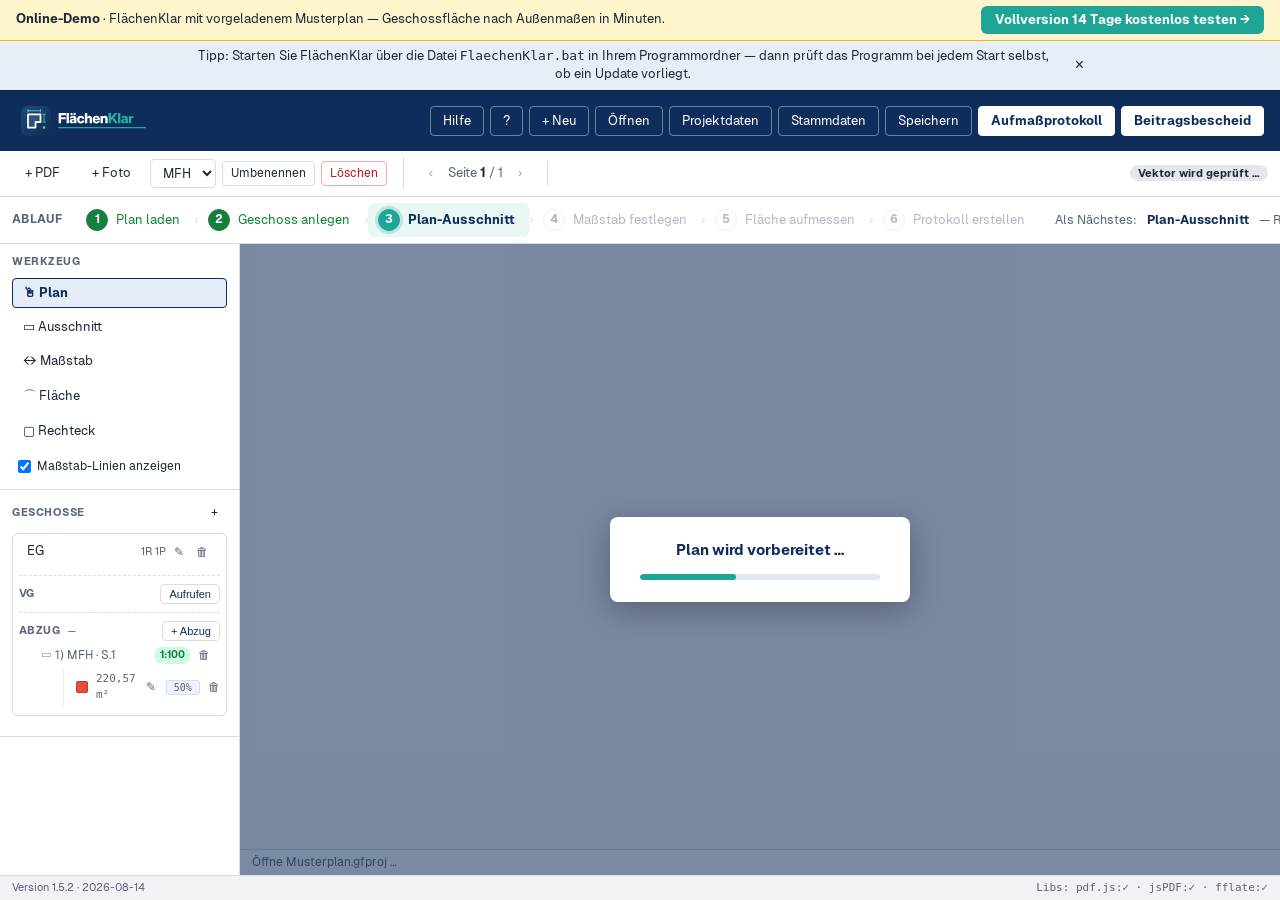
==== index.html @ 325d9ceb "Demo: Release 1.5.2" ====
<!DOCTYPE html>
<!--
  FlächenKlar — © 2026 Alexander Geitner. Alle Rechte vorbehalten.
  Proprietäre Software. Vervielfältigung, Bearbeitung und Reverse Engineering untersagt.
  „FlächenKlar" ist eine Marke von Alexander Geitner.
-->
<html lang="de">
<head>
<meta charset="UTF-8">
<meta name="viewport" content="width=device-width, initial-scale=1">
<title>FlächenKlar</title>
<link rel="icon" type="image/svg+xml" href="assets/flaechenklar_icon.svg">
<link rel="stylesheet" href="css/style.css">
<link rel="stylesheet" href="css/ux-lotse.css">
  <meta name="fk-demo-version" content="1.5.2">
<meta name="robots" content="noindex, nofollow">
<style id="demo-styles">
  .demo-banner-inner{display:flex;align-items:center;gap:12px;flex-wrap:wrap}
  .demo-cta-btn{margin-left:auto;background:#1EA596;color:#fff;font-weight:600;padding:6px 14px;border-radius:6px;text-decoration:none;white-space:nowrap;font-size:13px;line-height:1.2}
  .demo-cta-btn:hover{background:#17897d}
</style>
</head>
<body>

<div class="demo-banner aktiv" id="demoBanner" role="region" aria-label="Demo-Status">
  <div class="demo-banner-inner">
    <div class="demo-banner-info">
      <strong>Online-Demo</strong> · FlächenKlar mit vorgeladenem Musterplan — Geschossfläche nach Außenmaßen in Minuten.
    </div>
    <a class="demo-cta-btn" id="demoCtaVollversion" href="https://download.flaechenklar.de" target="_blank" rel="noopener">Vollversion 14 Tage kostenlos testen →</a>
  </div>
</div>

<div class="start-hinweis-banner" id="startHinweisBanner" role="region" aria-label="Start-Hinweis">
  <div class="start-hinweis-inner">
    <span class="start-hinweis-text">Tipp: Starten Sie FlächenKlar über die Datei <code>FlaechenKlar.bat</code> in Ihrem Programmordner — dann prüft das Programm bei jedem Start selbst, ob ein Update vorliegt.</span>
    <button type="button" class="start-hinweis-schliessen" id="startHinweisSchliessen" aria-label="Hinweis schließen">×</button>
  </div>
</div>

<div class="partner-sperre-overlay" id="partnerSperreOverlay" role="alertdialog" aria-label="Lizenz gesperrt">
  <div class="partner-sperre-box">
    <strong>Lizenz gesperrt</strong>
    <p>Diese Installation von FlächenKlar wurde vom Anbieter gesperrt.</p>
    <p>Bitte wenden Sie sich an Alexander Geitner (FlächenKlar), um die Lizenz zu klären.</p>
  </div>
</div>

<div id="appRoot">

<header class="app-header">
  <div class="app-header-inner">
    <div class="brand">
      <img class="app-logo" src="assets/flaechenklar_logo_dark.svg" alt="FlächenKlar">
      <img class="logo" id="wappenLogo" src="" alt="Wappen" onerror="this.style.display='none'">
      <div id="kommunenName" class="behoerde-anzeige"></div>
    </div>
    <div class="header-actions">
      <button type="button" id="btnHilfe" class="btn btn-ghost" title="Hilfe, Diagnose-Bericht und Über">Hilfe</button>
      <button type="button" id="btnKuerzel" class="btn btn-ghost" title="Tastenkürzel anzeigen (Taste ?)" aria-label="Tastenkürzel anzeigen">?</button>
      <button type="button" id="btnNeu" class="btn btn-ghost" title="Aktuelles Projekt verwerfen und mit leerem Stand neu beginnen">+ Neu</button>
      <button type="button" id="btnOeffnen" class="btn btn-ghost" title="Projekt (.zip) öffnen (Strg+O)">Öffnen</button>
      <input type="file" id="gfprojInput" accept=".zip,application/zip" hidden>
      <button type="button" id="btnProjektdaten" class="btn btn-ghost" disabled title="Projektdaten bearbeiten">Projektdaten</button>
      <button type="button" id="btnStammdaten" class="btn btn-ghost" title="Gemeinde-Stammdaten verwalten (Anschrift, Wappen, Sachbearbeiter)">Stammdaten</button>
      <button type="button" id="btnSpeichern" class="btn btn-ghost" disabled title="Projekt speichern (Strg+S)">Speichern</button>
      <button type="button" id="btnProtokoll" class="btn btn-primary" disabled>Aufmaßprotokoll</button>
      <button type="button" id="btnBescheid" class="btn btn-primary" disabled title="Beitragsbescheid erstellen (Herstellungsbeitrag)">Beitragsbescheid</button>
    </div>
  </div>
</header>

<!-- Warnnetz (Design 2026-08-14): ruhige Hinweisbalken, kein Popup, blockieren
     nichts. Je Balken eigenstaendig sicht-/unsichtbar (siehe app.js). -->
<div id="hinweisGemeindeBalken" class="gf-hinweisbalken gf-hinweisbalken-warn" hidden>
  <span class="gf-hinweisbalken-text">Die Gemeinde dieses Projekts ist nicht zugeordnet — Beitragssätze, Wappen und Briefkopf können deshalb fehlen.</span>
  <button type="button" class="btn btn-small" id="btnHinweisGemeindeOeffnen">Projektdaten öffnen</button>
</div>
<div id="hinweisStammdatenBalken" class="gf-hinweisbalken gf-hinweisbalken-warn" hidden>
  <span class="gf-hinweisbalken-text">Ihre Stammdaten sind noch nicht aktiv — die zuletzt eingegebenen Angaben wurden noch nicht als Datei gespeichert und im Tool geladen.</span>
  <button type="button" class="btn btn-small" id="btnHinweisStammdatenOeffnen">Stammdaten öffnen</button>
</div>

<!-- ===================== Toolbar (Phase 1) ===================== -->
<div class="toolbar">
  <div class="tb-group">
    <label class="btn" id="lblPdfLaden" for="pdfInput">PDF laden</label>
    <input type="file" id="pdfInput" accept="application/pdf" multiple hidden>
    <label class="btn" id="lblFotoLaden" for="fotoInput" title="Handyfoto eines Plans laden und perspektivisch entzerren (4-Punkt-Auswahl)">+ Foto</label>
    <input type="file" id="fotoInput" accept="image/jpeg,image/png" hidden>
    <span class="tb-info" id="pdfDateiInfo">— keine Datei —</span>
    <select class="tb-select" id="pdfSelect" hidden title="Aktive PDF wechseln"></select>
    <button type="button" class="btn btn-small btn-outline" id="btnPdfUmbenennen" hidden title="Anzeigename der aktiven PDF ändern" aria-label="Aktive PDF umbenennen">Umbenennen</button>
    <button type="button" class="btn btn-small btn-danger" id="btnPdfLoeschen" hidden title="Aktive PDF aus dem Projekt entfernen" aria-label="Aktive PDF löschen">Löschen</button>
  </div>

  <div class="tb-group" id="seitenNav" hidden>
    <button type="button" class="btn btn-small" id="btnSeitePrev" title="Vorherige Seite">‹</button>
    <span class="tb-info">Seite <strong id="seiteAktuell">1</strong> / <span id="seiteGesamt">1</span></span>
    <button type="button" class="btn btn-small" id="btnSeiteNext" title="Nächste Seite">›</button>
  </div>

  <div class="tb-group" id="zoomGroup" hidden>
    <button type="button" class="btn btn-small" id="btnZoomOut" title="Verkleinern">−</button>
    <span class="tb-info"><span id="zoomAnzeige">100</span>%</span>
    <button type="button" class="btn btn-small" id="btnZoomIn" title="Vergrößern">+</button>
    <button type="button" class="btn btn-small" id="btnFit" title="Seite einpassen">Fit</button>
  </div>

  <div class="tb-group tb-right" id="vektorGruppe" hidden>
    <span class="tb-info"><span id="vektorBadge" class="badge">—</span></span>
  </div>
</div>

<!-- ===================== Arbeitsbereich: Sidebar + Canvas ===================== -->
<div class="workarea">

  <aside class="sidebar" id="sidebar">

    <section class="sb-section">
      <h3>Werkzeug</h3>
      <div class="werkzeug-liste" id="werkzeugListe">
        <button type="button" class="wkz aktiv" data-werkzeug="pan" title="Plan verschieben (Standard) — Taste H">🖱 Plan</button>
        <button type="button" class="wkz"       data-werkzeug="region" title="Plan-Ausschnitt pro Geschoss aufziehen — Taste R">▭ Ausschnitt</button>
        <button type="button" class="wkz" data-werkzeug="massstab" title="Maß nachmessen: zwei Punkte einer bekannten Bemaßung anklicken — Taste M">↔ Maßstab</button>
        <button type="button" class="wkz" data-werkzeug="polygon" title="Außenkontur abklicken, Enter oder Doppelklick zum Schließen — Taste P">⌒ Fläche</button>
        <button type="button" class="wkz" data-werkzeug="rechteck" title="Rechteck aufziehen: erste Ecke klicken, Gegenecke klicken — Taste K">▢ Rechteck</button>
      </div>
      <label class="anzeige-toggle" title="Die zwei-Punkt-Maßlinien in den Plan-Ausschnitten ein-/ausblenden. Nur visuell — der festgelegte Maßstab bleibt erhalten.">
        <input type="checkbox" id="massstabToggle" checked>
        <span>Maßstab-Linien anzeigen</span>
      </label>
      <!-- v1.2.5-Redesign: die EINE Maßstab-Ampel (gruen gesetzt / rot fehlt /
           gelb Widerspruch) fuer die aktive Region. Texte aus GF.massstabUi.statusText. -->
      <div class="mass-status" id="massstabStatus" hidden>
        <span id="massstabStatusText"></span>
        <button type="button" class="btn btn-small" id="btnMassstabStatusMessen" hidden>Messen</button>
      </div>
    </section>

    <section class="sb-section">
      <h3>
        Geschosse
        <button type="button" class="btn btn-small" id="btnGeschossNeu" title="Neues Geschoss anlegen">+</button>
      </h3>
      <ul class="geschoss-liste" id="geschossListe">
        <li class="sb-empty">— noch keine Geschosse —</li>
      </ul>
    </section>

  </aside>

<main class="canvas-host" id="canvasHost">
  <canvas id="planCanvas" class="plan-canvas"></canvas>

  <!-- v1.2 Politur: nicht-blockierendes Maßstab-Banner (deckt den Plan nicht ab,
       Sachbearbeiter kann parallel weiterarbeiten) -->
  <div class="mass-banner" id="massBanner" role="status" hidden>
    <span class="mass-banner-text" id="massBannerText"></span>
    <span class="mass-banner-aktionen">
      <button type="button" class="btn btn-small" id="btnMassBannerVerwerfen" title="Vorschlag verwerfen und das Maß stattdessen selbst nachmessen">Selbst messen</button>
      <button type="button" class="btn btn-small btn-primary" id="btnMassBannerOk">Übernehmen</button>
    </span>
  </div>

  <!-- Drag-Drop-Hinweis / Empty-State -->
  <div class="empty-state" id="emptyState">
    <img class="empty-logo" src="assets/flaechenklar_logo.svg" alt="FlächenKlar">
    <p>PDF hierhin ziehen oder oben auf <strong>PDF laden</strong> klicken</p>
  </div>

  <!-- Drag-Over-Overlay -->
  <div class="drop-overlay" id="dropOverlay">
    <div class="drop-message">PDF loslassen zum Laden</div>
  </div>

  <!-- Lade-Overlay (PDF-Aufbereitung: Rendern + Vektor-Pruefung) -->
  <div class="lade-overlay" id="ladeOverlay" aria-live="polite" aria-busy="true">
    <div class="lade-box">
      <div class="lade-text" id="ladeText">Plan wird vorbereitet …</div>
      <div class="lade-bar"><div class="lade-bar-fill"></div></div>
    </div>
  </div>

  <!-- v1.2.5-Redesign: Methodenwahl (Schnellwahl + Direkteingabe) entfernt —
       einziger manueller Weg ist die Referenzmessung (zwei Punkte + Sollmaß).
       Plankopf-Angaben koennen bei verzerrten/Fit-to-Page-PDFs luegen. -->

  <!-- Maßstab-Eingabe-Panel (erscheint nach dem 2. Klick im Maßstab-Tool) -->
  <div class="mass-eingabe" id="massEingabe" hidden>
    <div class="lbl">Sollmaß zwischen den orangen Punkten:</div>
    <div class="row">
      <input type="text" id="massEingabeInput" inputmode="decimal" placeholder="z. B. 11,79">
      <span class="einheit">m</span>
      <button type="button" class="btn btn-primary btn-small" id="btnMassOk">OK</button>
      <button type="button" class="btn btn-small" id="btnMassAbbrechen">Abbrechen</button>
    </div>
    <div class="hint">
      Sie können weiterhin im Plan navigieren, um das Maß abzulesen.<br>
      <strong>Mausrad-Klick + Ziehen</strong> = Pan · <strong>Mausrad-Drehen</strong> = Zoom · <strong>Esc</strong> = Abbrechen
    </div>
  </div>

  <!-- Kantenmaß-Edit-Panel (erscheint beim Klick auf ein Kanten-Label) -->
  <div class="mass-eingabe kanten-edit" id="kantenEdit" hidden>
    <div class="lbl">Sollmaß für Kante <span id="kantenEditNr">?</span>:</div>
    <div class="row">
      <input type="text" id="kantenEditInput" inputmode="decimal" placeholder="z. B. 11,79">
      <span class="einheit">m</span>
      <button type="button" class="btn btn-primary btn-small" id="btnKantenOk">OK</button>
      <button type="button" class="btn btn-small" id="btnKantenAbbrechen">Abbrechen</button>
    </div>
    <div class="hint">
      Bisher: <strong id="kantenEditBisher">—</strong> · Der Endpunkt wandert entlang der Kantenrichtung; der Rest der Fläche bleibt stehen.
    </div>
  </div>

  <!-- Status-Leiste am unteren Rand -->
  <div class="canvas-statusbar">
    <span id="appStartStatus">Initialisiere ...</span>
    <span id="statusKontext" class="status-kontext"></span>
    <span class="spacer"></span>
    <span id="statusLive" class="status-live"></span>
    <span id="mausPos" class="mono"></span>
  </div>
</main>

</div><!-- /.workarea -->

</div><!-- /#appRoot -->

<!-- Tastenkürzel-Overlay -->
<div class="modal-backdrop" id="kuerzelBackdrop" role="dialog" aria-modal="true" aria-labelledby="kuerzelTitel">
  <div class="modal modal-kuerzel">
    <div class="modal-head"><h2 id="kuerzelTitel">Tastenkürzel</h2></div>
    <div class="modal-body">
      <div class="kuerzel-grid">
        <div class="kuerzel-spalte">
          <h4>Werkzeuge</h4>
          <dl>
            <dt>Plan verschieben</dt><dd><kbd>H</kbd></dd>
            <dt>Ausschnitt</dt><dd><kbd>R</kbd></dd>
            <dt>Maßstab</dt><dd><kbd>M</kbd></dd>
            <dt>Fläche</dt><dd><kbd>P</kbd></dd>
            <dt>Rechteck</dt><dd><kbd>K</kbd></dd>
          </dl>
        </div>
        <div class="kuerzel-spalte">
          <h4>Zeichnen</h4>
          <dl>
            <dt>Fläche schließen</dt><dd><kbd>Enter</kbd></dd>
            <dt>Abbrechen</dt><dd><kbd>Esc</kbd></dd>
            <dt>Letzten Punkt zurück</dt><dd><kbd>Rück</kbd></dd>
            <dt>Snap aus (frei)</dt><dd><kbd>Shift</kbd></dd>
            <dt>Magnet aus</dt><dd><kbd>Alt</kbd></dd>
            <dt>Verschieben</dt><dd><kbd>Leertaste</kbd>&nbsp;+&nbsp;ziehen</dd>
          </dl>
        </div>
        <div class="kuerzel-spalte">
          <h4>Ansicht</h4>
          <dl>
            <dt>Vergrößern</dt><dd><kbd>+</kbd></dd>
            <dt>Verkleinern</dt><dd><kbd>−</kbd></dd>
            <dt>Verschieben</dt><dd><kbd>Pfeile</kbd></dd>
          </dl>
        </div>
        <div class="kuerzel-spalte">
          <h4>Projekt</h4>
          <dl>
            <dt>Öffnen</dt><dd><kbd>Strg</kbd>&nbsp;<kbd>O</kbd></dd>
            <dt>Speichern</dt><dd><kbd>Strg</kbd>&nbsp;<kbd>S</kbd></dd>
          </dl>
        </div>
      </div>
    </div>
    <div class="modal-foot">
      <button type="button" class="btn" id="btnKuerzelSchliessen">Schließen</button>
    </div>
  </div>
</div>

<!-- Maßstab-Vorschlag aus Planbemaßung (Beleg-Dialog) -->
<!-- v1.2 Politur: Maßstab-Vorschlag ist jetzt das nicht-blockierende #massBanner
     im canvasHost (oben), kein Modal mehr. -->


<!-- Aufmaßprotokoll-Modal -->
<div class="modal-backdrop" id="protokollBackdrop" role="dialog" aria-modal="true" aria-labelledby="protokollTitel">
  <div class="modal">
    <div class="modal-head"><h2 id="protokollTitel">Aufmaßprotokoll erstellen</h2></div>
    <div class="modal-body">
      <p class="pd-hint">Wählen Sie den Umfang. Bei "Beides" wird ein zusammengefügtes PDF erzeugt — vorne das Aufmaßblatt, dann die Berechnungsdarstellung.</p>
      <fieldset class="pd-block">
        <legend>Inhalt</legend>
        <label class="pp-check"><input type="checkbox" id="ppAufmassblatt" checked> Aufmaßblatt (1 Seite, Akten-Zusammenfassung)</label>
        <label class="pp-check"><input type="checkbox" id="ppBerechnung" checked> Berechnungsdarstellung (pro Plan-Ausschnitt eine Seite)</label>
        <label class="pp-check pp-sub"><input type="checkbox" id="ppKantenmasse" checked> ↳ Kantenmaße der Flächen im Plan einzeichnen</label>
        <label class="pp-check"><input type="checkbox" id="ppRechenweg"> Rechenweg anzeigen (Additions-Schritte für Nachvollziehbarkeit)</label>
      </fieldset>
      <!-- v1.3: Datenexport (Fachverfahren). RIWA-Beitragsmodul-Export als .xlsx
           passend zur RIWA-Vorlage (Arbeitsblatt "export"); CSV/JSON als generische
           Formate. -->
      <fieldset class="pd-block" id="datenexportBlock">
        <legend>Datenexport (Fachverfahren)</legend>
        <p class="pd-hint">Maschinenlesbare Ausgabe der Flächen zur Weiterverarbeitung im Beitragsverfahren — ohne Abtippen. Dieselben Werte wie im PDF.</p>
        <div class="pd-grid">
          <label>Format<select id="exFormat"></select></label>
          <label class="pp-check"><input type="checkbox" id="exKanten"> Kantenmaße + Koordinaten einbetten</label>
        </div>
        <div class="pd-grid" id="exRiwaOptionen" hidden>
          <label>beitragspfl. Kanal<select id="exKanal"><option value="ja" selected>ja</option><option value="nein">nein</option></select></label>
          <label>beitragspfl. Wasser<select id="exWasser"><option value="ja" selected>ja</option><option value="nein">nein</option></select></label>
          <label>historisch<select id="exHistorisch"><option value="ja">ja</option><option value="nein" selected>nein</option></select></label>
        </div>
        <p class="pd-hint" id="exRiwaHinweis" hidden>Kanal/Wasser/historisch werden als Vorgabe für alle Zeilen gesetzt — in Excel pro Zeile anpassbar.</p>
        <button type="button" class="btn" id="btnDatenexport">Datenexport erstellen</button>
      </fieldset>
      <p class="fk-fehler" id="ppFehler" hidden></p>
      <p class="pp-info" id="ppInfo" hidden></p>
    </div>
    <div class="modal-foot">
      <button type="button" class="btn" id="btnProtokollAbbrechen">Abbrechen</button>
      <button type="button" class="btn btn-primary" id="btnProtokollErzeugen">PDF erstellen</button>
    </div>
  </div>
</div>

<!-- Beitragsbescheid-Modal (Herstellungsbeitrag Art. 5 KAG Bayern) -->
<div class="modal-backdrop" id="bescheidBackdrop" role="dialog" aria-modal="true" aria-labelledby="bescheidTitel">
  <div class="modal modal-breit">
    <div class="modal-head"><h2 id="bescheidTitel">Beitragsbescheid erstellen</h2></div>
    <div class="modal-body">
      <p class="pd-hint">Herstellungsbeitrag (Art. 5 KAG Bayern). Das Tool multipliziert nur <em>Fläche × hinterlegter Beitragssatz</em> — Satzungsanwendung (welcher Satz, welche Abzüge) bleibt Ihre Aufgabe.</p>

      <div class="be-wizard">
        <div class="be-wizard-schritte" id="beWizardSchritte">
          <button type="button" class="be-wizard-schritt" data-schritt="1"><span class="be-wizard-nr">1</span><span class="be-wizard-label">Empfänger &amp; Grundstück</span></button>
          <span class="be-wizard-pfeil" aria-hidden="true">→</span>
          <button type="button" class="be-wizard-schritt" data-schritt="2"><span class="be-wizard-nr">2</span><span class="be-wizard-label">Beitragssätze</span></button>
          <span class="be-wizard-pfeil" aria-hidden="true">→</span>
          <button type="button" class="be-wizard-schritt" data-schritt="3"><span class="be-wizard-nr">3</span><span class="be-wizard-label">Zahlung &amp; Unterschrift</span></button>
          <span class="be-wizard-pfeil" aria-hidden="true">→</span>
          <button type="button" class="be-wizard-schritt" data-schritt="4"><span class="be-wizard-nr">4</span><span class="be-wizard-label">Texte prüfen</span></button>
        </div>
        <p class="be-wizard-status" id="beWizardStatus" aria-live="polite"></p>
      </div>

      <fieldset class="pd-block" data-be-schritt="1">
        <legend>Bescheiddatum</legend>
        <div class="pd-grid">
          <label>Datum des Bescheids <span class="pd-hint" style="font-weight:normal">(leer = Datum der Erstellung; zur Rückdatierung manuell setzen)</span><input type="date" id="beDatum"></label>
        </div>
      </fieldset>

      <fieldset class="pd-block" data-be-schritt="1">
        <legend>Empfänger</legend>
        <div class="pd-grid">
          <label>Anrede<select id="beEmpfAnrede"><option value="">—</option><option value="Herr">Herr</option><option value="Frau">Frau</option><option value="Firma">Firma</option></select></label>
          <label class="pd-full">Name<input type="text" id="beEmpfName" placeholder="Vor- und Nachname / Firma"></label>
          <label class="pd-full">Straße<input type="text" id="beEmpfStrasse"></label>
          <label>PLZ<input type="text" id="beEmpfPlz"></label>
          <label>Ort<input type="text" id="beEmpfOrt"></label>
        </div>
        <label class="pp-check"><input type="checkbox" id="beMehrereSchuldner"> Mehrere Beitragspflichtige (Gesamtschuldner, Art. 5 Abs. 6 S. 2 KAG)</label>
        <div class="pd-grid" id="beWeitererBlock" hidden>
          <label>Anrede (2.)<select id="beEmpf2Anrede"><option value="">—</option><option value="Herr">Herr</option><option value="Frau">Frau</option><option value="Firma">Firma</option></select></label>
          <label class="pd-full">Name (2. Beitragspflichtige/r) <span class="pd-hint" style="font-weight:normal">(gemeinsame Anschrift wie oben — bei abweichender Anschrift je Pflichtigem einen eigenen Bescheid erstellen)</span><input type="text" id="beEmpf2Name" placeholder="Vor- und Nachname / Firma"></label>
        </div>
        <button type="button" class="btn btn-small" id="beBtnAusBauherr">Aus Bauherr übernehmen</button>
      </fieldset>

      <fieldset class="pd-block" data-be-schritt="1">
        <legend>Grundstück</legend>
        <div class="pd-grid">
          <label>Grundstücksfläche (m²)<input type="text" id="beGrundflaeche" inputmode="decimal" placeholder="z. B. 750"></label>
          <label>Geschossfläche neu (m²) <span class="pd-hint" style="font-weight:normal">(automatisch aus der Flächenermittlung)</span> <span class="pd-hint" id="beGfNeuHinweis" hidden>(unverändert aus Vorveranlagung übernommen)</span><input type="text" id="beGfNeu" readonly title="Aus der Flächenermittlung übernommen"></label>
        </div>
        <p class="pd-hint" id="beGrundInfo"></p>
        <button type="button" class="btn btn-small" id="beLinkProjektdaten">Projektdaten bearbeiten …</button>
      </fieldset>

      <fieldset class="pd-block" data-be-schritt="1">
        <legend>Veranlagung</legend>
        <label class="pp-check"><input type="radio" name="beVeranlagung" id="beVeranlErst" value="ersterhebung" checked> Ersterhebung (erstmalige Festsetzung)</label>
        <label class="pp-check"><input type="radio" name="beVeranlagung" id="beVeranlNach" value="nacherhebung"> Nacherhebung (Mehrfläche gegenüber bereits veranlagt)</label>
        <div class="pd-grid" id="beNachBlock" hidden>
          <label>bereits veranlagte Grundstücksfläche (m²)<input type="text" id="beVeranlagtGrund" inputmode="decimal"></label>
          <label>bereits veranlagte Geschossfläche (m²)<input type="text" id="beVeranlagtGf" inputmode="decimal"></label>
          <label>Vorbescheid vom <span class="pd-hint" style="font-weight:normal">(optional)</span><input type="date" id="beVeranlagtBescheidDatum"></label>
          <label>Vorbescheid Az./Nr. <span class="pd-hint" style="font-weight:normal">(optional)</span><input type="text" id="beVeranlagtBescheidNummer" placeholder="z. B. 2024/7"></label>
          <label class="pp-check pd-full" id="beGfUnveraendertZeile" hidden><input type="checkbox" id="beGfUnveraendert"> Geschossfläche unverändert — „Geschossfläche neu" übernimmt den bereits veranlagten Wert (nur Grundstücksmehrung)</label>
        </div>
      </fieldset>

      <fieldset class="pd-block" data-be-schritt="2">
        <legend>Beitragsarten &amp; Sätze</legend>
        <label class="pp-check"><input type="checkbox" id="beArtWasser" checked> Wasserversorgung (BGS-WAS)</label>
        <div class="pd-grid be-art" id="beBlockWasser">
          <label>Satzung<input type="text" id="beWSatzung" placeholder="BGS-WAS"></label>
          <label>Satzung vom<input type="date" id="beWSatzungVom"></label>
          <label>Satz Grundstücksfl. (€/m²)<input type="text" id="beWSatzGrund" inputmode="decimal"></label>
          <label>Satz Geschossfl. (€/m²)<input type="text" id="beWSatzGf" inputmode="decimal"></label>
          <label>Bescheidnummer<input type="text" id="beWBescheidNr"></label>
          <label>Kassenzeichen<input type="text" id="beWKassenzeichen"></label>
          <label>Satzungsverweis Maßstab (II.)<input type="text" id="beWSatzungsverweis" placeholder="z. B. § 4 BGS/WAS"></label>
        </div>
        <label class="pp-check"><input type="checkbox" id="beArtEntw" checked> Entwässerung / Kanal (BGS-EWS)</label>
        <div class="pd-grid be-art" id="beBlockEntw">
          <label>Satzung<input type="text" id="beESatzung" placeholder="BGS-EWS"></label>
          <label>Satzung vom<input type="date" id="beESatzungVom"></label>
          <label>Satz Grundstücksfl. (€/m²)<input type="text" id="beESatzGrund" inputmode="decimal"></label>
          <label>Satz Geschossfl. (€/m²)<input type="text" id="beESatzGf" inputmode="decimal"></label>
          <label>Bescheidnummer<input type="text" id="beEBescheidNr"></label>
          <label>Kassenzeichen<input type="text" id="beEKassenzeichen"></label>
          <label>Satzungsverweis Maßstab (II.)<input type="text" id="beESatzungsverweis" placeholder="z. B. § 5 BGS/EWS"></label>
        </div>
        <button type="button" class="btn btn-small be-reset-gruppe-btn" data-reset-gruppe="beitragssaetze" title="Zieht die vier Satz-Felder (Wasser + Entwässerung) erneut aus den Stammdaten nach — z. B. nachdem die Gemeinde-Zuordnung des Projekts repariert wurde">Beitragssätze aus Stammdaten übernehmen</button>
      </fieldset>

      <fieldset class="pd-block" data-be-schritt="2">
        <legend>Vorauszahlung / Anrechnung</legend>
        <label class="pp-check"><input type="checkbox" id="beVzVorhanden"> Geleistete Vorauszahlung anrechnen (Art. 5 Abs. 5 KAG)</label>
        <div class="pd-grid" id="beVzBlock" hidden>
          <label>Betrag (€)<input type="text" id="beVzBetrag" inputmode="decimal" placeholder="z. B. 1.200,00"></label>
          <label>Datum der Vorauszahlung<input type="date" id="beVzDatum"></label>
          <label id="beVzArtLabel" hidden>Anrechnen auf
            <select id="beVzArt">
              <option value="">— bitte wählen —</option>
              <option value="wasserversorgung">Wasserversorgung</option>
              <option value="entwaesserung">Entwässerung</option>
            </select>
          </label>
        </div>
        <p class="pd-hint">Bei Wasser <em>und</em> Abwasser gleichzeitig (getrennte Bescheide) bitte oben zuordnen, welchem Teilbescheid die Vorauszahlung gutgeschrieben wird.</p>
      </fieldset>

      <fieldset class="pd-block" data-be-schritt="3">
        <legend>Zahlung &amp; Rechtsbehelf</legend>
        <div class="pd-grid">
          <label>Bank<input type="text" id="beBank"></label>
          <label>IBAN<input type="text" id="beIban"></label>
          <label>BIC<input type="text" id="beBic"></label>
          <div class="pd-full"><button type="button" class="btn btn-small be-reset-gruppe-btn" data-reset-gruppe="zahlung">Bank/IBAN/BIC aus Stammdaten übernehmen</button></div>
          <label>Fälligkeit (Tage)<input type="text" id="beFaelligkeit" inputmode="numeric" placeholder="leer = 1 Monat"></label>
          <label>Versanddatum (Aufgabe zur Post) <span class="pd-hint" style="font-weight:normal">(nur intern/Akte, § 122 Abs. 2 AO)</span><input type="date" id="beVersandDatum"></label>
          <label class="pd-full">Fälligkeitsdatum (III.) <span class="pd-hint" style="font-weight:normal">(Bekanntgabefiktion)</span><input type="date" id="beFaelligkeitDatum"><button type="button" class="btn btn-small" id="beBtnFiktion">Aus Versanddatum berechnen</button><span class="pd-hint" style="font-weight:normal; display:block; margin-top:4px">Ohne gemeindespezifische Feiertage (z. B. Mariä Himmelfahrt) — Datum prüfen.</span></label>
          <label class="pd-full">Betrag in Worten <span class="pd-hint" style="font-weight:normal">(optional)</span><input type="text" id="beBetragInWorten"></label>
          <label class="pd-full">Zuständiges Verwaltungsgericht<input type="text" id="beGerichtName" placeholder="z. B. Bayerisches Verwaltungsgericht Regensburg"></label>
          <label>Gericht PLZ<input type="text" id="beGerichtPlz"></label>
          <label>Gericht Ort<input type="text" id="beGerichtOrt"></label>
          <label>Gericht Postfachanschrift<input type="text" id="beGerichtPostanschrift" placeholder="z. B. Postfach 110165, 93014 Regensburg"></label>
          <label>Gericht Hausanschrift<input type="text" id="beGerichtHausanschrift" placeholder="z. B. Haidplatz 1, 93047 Regensburg"></label>
          <div class="pd-full"><button type="button" class="btn btn-small be-reset-gruppe-btn" data-reset-gruppe="gericht">Gericht aus Stammdaten übernehmen</button></div>
          <label class="pd-full">Rechtsgrundlage <span class="pd-hint" style="font-weight:normal">(optional, nur bei Bedarf — Art. 5 KAG steht bereits in der Begründung IV.; leer = keine zusätzliche Fußnote)</span><textarea id="beRechtsgrundlage" rows="2"></textarea><button type="button" class="btn btn-small be-reset-btn" data-reset="beRechtsgrundlage">Standardtext</button><span class="be-textstatus" id="beRechtsgrundlageStatus"></span></label>
          <label class="pd-full">Rechtsbehelfsbelehrung <span class="pd-hint" style="font-weight:normal">(leer lassen = automatisch mit zuständigem Gericht)</span><textarea id="beRechtsbehelf" rows="4"></textarea><button type="button" class="btn btn-small be-reset-btn" data-reset="beRechtsbehelf">Standardtext</button><span class="be-textstatus" id="beRechtsbehelfStatus"></span></label>
          <label class="pd-full">Hinweis Zahlungsverzug (Säumnis) <span class="pd-hint" style="font-weight:normal">(leer lassen = Standardtext)</span><textarea id="beSaeumnishinweis" rows="3"></textarea><button type="button" class="btn btn-small be-reset-btn" data-reset="beSaeumnishinweis">Standardtext</button><span class="be-textstatus" id="beSaeumnishinweisStatus"></span></label>
        </div>
      </fieldset>

      <fieldset class="pd-block" data-be-schritt="3">
        <legend>Unterschrift</legend>
        <p class="pd-hint">Regelfall: Name + Amtsbezeichnung (aus den Stammdaten) und der gesetzliche Hinweis, dass der Bescheid auch ohne Unterschrift gültig ist, erscheinen gemeinsam.</p>
        <label class="pp-check"><input type="checkbox" id="beMitUnterschrift"> Ausnahmefall: tatsächlich eigenhändig unterschriebene Ausfertigung (kein Maschinen-Hinweis)</label>
      </fieldset>

      <fieldset class="pd-block" data-be-schritt="4">
        <legend>Begründung &amp; Hinweise</legend>
        <p class="pd-hint">Begründung IV.: leer lassen = dynamischer Standardtext. Hinweise V.: leer lassen = Hinweis entfällt im Bescheid — Standardtext-Button zum Übernehmen.</p>
        <div class="pd-grid">
          <label class="pd-full">Begründung (IV.)<textarea id="beBegruendung" rows="3"></textarea><button type="button" class="btn btn-small be-reset-btn" data-reset="beBegruendung">Standardtext</button><span class="be-textstatus" id="beBegruendungStatus"></span></label>
          <label class="pd-full">Begründung – Einzelfall-Zusatz<textarea id="beBegruendungZusatz" rows="2"></textarea></label>
          <label class="pd-full">Hinweis Gesamtschuldner<textarea id="beHinweisGesamtschuldner" rows="2"></textarea><button type="button" class="btn btn-small be-reset-btn" data-reset="beHinweisGesamtschuldner">Standardtext</button><span class="be-textstatus" id="beHinweisGesamtschuldnerStatus"></span></label>
          <label class="pd-full">Hinweis Öffentliche Last<textarea id="beHinweisOeffLast" rows="2"></textarea><button type="button" class="btn btn-small be-reset-btn" data-reset="beHinweisOeffLast">Standardtext</button><span class="be-textstatus" id="beHinweisOeffLastStatus"></span></label>
          <label class="pd-full">Hinweis Meldepflicht<textarea id="beHinweisMeldepflicht" rows="2"></textarea><button type="button" class="btn btn-small be-reset-btn" data-reset="beHinweisMeldepflicht">Standardtext</button><span class="be-textstatus" id="beHinweisMeldepflichtStatus"></span></label>
          <label class="pd-full">Hinweis Keine aufschiebende Wirkung (§ 80 VwGO)<textarea id="beHinweisAufschiebend" rows="2"></textarea><button type="button" class="btn btn-small be-reset-btn" data-reset="beHinweisAufschiebend">Standardtext</button><span class="be-textstatus" id="beHinweisAufschiebendStatus"></span></label>
          <label class="pd-full">Hinweis Billigkeit (Stundung/Erlass)<textarea id="beHinweisBilligkeit" rows="2"></textarea><button type="button" class="btn btn-small be-reset-btn" data-reset="beHinweisBilligkeit">Standardtext</button><span class="be-textstatus" id="beHinweisBilligkeitStatus"></span></label>
        </div>
      </fieldset>

      <div class="be-wizard-nav">
        <button type="button" class="btn" id="beWizardZurueck">← Zurück</button>
        <button type="button" class="btn btn-primary" id="beWizardWeiter">Weiter →</button>
      </div>

      <div class="be-vorschau" id="beVorschau">
        <div class="be-vorschau-betrag">Festgesetzter Beitrag: <strong id="beVorschauBetrag">–</strong></div>
        <div class="be-vorschau-detail" id="beVorschauDetail"></div>
        <ul class="be-fehler" id="beFehler" hidden></ul>
      </div>
      <p class="pd-hint" id="beDoppelHinweis" hidden>Hinweis: Bei zwei Beitragsarten werden 2 Dateien erstellt (Wasser + Abwasser).</p>
      <p class="fk-fehler" id="beExportFehler" hidden></p>
    </div>
    <div class="modal-foot">
      <button type="button" class="btn" id="beBtnAbbrechen">Abbrechen</button>
      <button type="button" class="btn" id="beBtnZwischenspeichern">Zwischenspeichern</button>
      <button type="button" class="btn" id="beBtnDocx">Word (.docx)</button>
      <button type="button" class="btn btn-primary" id="beBtnPdf">PDF (DIN 5008)</button>
    </div>
  </div>
</div>

<!-- Zusatzmodul-Teaser: erscheint statt des Bescheid-Modals, wenn das
     Beitragsbescheid-Modul in der Lizenz nicht freigeschaltet ist. -->
<div class="modal-backdrop" id="bescheidTeaserBackdrop" role="dialog" aria-modal="true" aria-labelledby="beTeaserTitel">
  <div class="modal">
    <div class="modal-head"><h2 id="beTeaserTitel">🔒 Zusatzmodul: Beitragsbescheid</h2></div>
    <div class="modal-body">
      <p>Mit dem Zusatzmodul <strong>Beitragsbescheid</strong> erstellen Sie aus der ermittelten Geschossfläche direkt den fertigen Herstellungsbeitrags-Bescheid — als <strong>PDF (DIN 5008)</strong> oder editierbares <strong>Word-Dokument</strong>, inklusive Rechtsbehelfsbelehrung und Zahlungsangaben.</p>
      <p class="pd-hint">Einmalpreis ab 250 € (gestaffelt nach Einwohnerzahl), Pflege der Mustertexte über die Wartung abgedeckt. Ihre Kernlizenz zur Flächenberechnung bleibt unberührt.</p>
      <p>Interesse? Eine kurze Mail genügt:<br>
        <a href="mailto:info@flaechenklar.de?subject=Zusatzmodul%20Beitragsbescheid">info@flaechenklar.de</a></p>
    </div>
    <div class="modal-foot">
      <button type="button" class="btn btn-primary" id="beTeaserSchliessen">Schließen</button>
    </div>
  </div>
</div>

<!-- Projektdaten-Modal -->
<div class="modal-backdrop" id="projektdatenBackdrop" role="dialog" aria-modal="true" aria-labelledby="projektdatenTitel">
  <div class="modal modal-breit">
    <div class="modal-head"><h2 id="projektdatenTitel">Projektdaten</h2></div>
    <div class="modal-body">
      <p class="pd-hint">Diese Angaben erscheinen auf dem Aufmaßprotokoll. Pflichtfelder sind mit * gekennzeichnet.</p>

      <fieldset class="pd-block">
        <legend>Projekt</legend>
        <div class="pd-grid">
          <label>Projektname *<input type="text" id="pdProjektName" maxlength="120"></label>
          <label>Projekt-Nummer<input type="text" id="pdProjektNummer" placeholder="z. B. 2022/16"></label>
        </div>
        <label class="pd-full">Bauvorhaben<input type="text" id="pdBauvorhaben" placeholder="z. B. Neubau eines EFH mit Doppelgarage"></label>
        <label class="pd-full" id="pdGemeindeWrap" hidden>Ausstellende Gemeinde<select id="pdGemeinde"></select></label>
      </fieldset>

      <fieldset class="pd-block">
        <legend>Bauort</legend>
        <label class="pd-full">Straße + Hausnummer<input type="text" id="pdBauortStrasse"></label>
        <div class="pd-grid pd-grid-13">
          <label>PLZ<input type="text" id="pdBauortPLZ" maxlength="10"></label>
          <label>Ort<input type="text" id="pdBauortOrt"></label>
        </div>
        <div class="pd-grid">
          <label>Flurnummer<input type="text" id="pdFlurnummer"></label>
          <label>Gemarkung<input type="text" id="pdGemarkung"></label>
        </div>
      </fieldset>

      <fieldset class="pd-block">
        <legend>Bauherr</legend>
        <label class="pd-full">Name<input type="text" id="pdBauherr"></label>
        <label class="pd-full">Straße + Hausnummer<input type="text" id="pdBauherrStrasse"></label>
        <div class="pd-grid pd-grid-13">
          <label>PLZ<input type="text" id="pdBauherrPLZ" maxlength="10"></label>
          <label>Ort<input type="text" id="pdBauherrOrt"></label>
        </div>
        <label class="pd-full">PK-Nr. (optional)<input type="text" id="pdBauherrPKNr" placeholder="Personen-/Kundennummer im Verwaltungssystem"></label>
      </fieldset>

      <fieldset class="pd-block">
        <legend>Bearbeitung</legend>
        <label class="pd-full">Sachbearbeiter<input type="text" id="pdSachbearbeiter"></label>
        <div class="pd-grid">
          <label>Telefon<input type="text" id="pdSachbearbeiterTelefon" placeholder="optional"></label>
          <label>E-Mail<input type="text" id="pdSachbearbeiterEmail" placeholder="optional"></label>
        </div>
        <div class="pd-grid pd-grid-13">
          <label>Unterschrift-Zusatz <span class="pd-hint" style="font-weight:normal">(gehört zum Unterzeichner — wird beim Leeren des Unterzeichner-Feldes mit geleert, sofern er aus den Stammdaten stammt; optional)</span><input type="text" id="pdUnterschriftZusatz" maxlength="30" placeholder="z. B. i. A."></label>
          <label>Unterzeichner <span class="pd-hint" style="font-weight:normal">(ein in den Stammdaten hinterlegter Unterzeichner steht beim Öffnen schon hier; Feld leeren = der Sachbearbeiter unterschreibt — beim nächsten Öffnen steht der Stammdaten-Unterzeichner wieder da)</span><input type="text" id="pdUnterschriftName" maxlength="120" placeholder="optional"></label>
        </div>
        <label class="pd-full">Amtsbezeichnung (Unterschriftszeile Beitragsbescheid) <span class="pd-hint" style="font-weight:normal">(gehört zum Unterzeichner — wird beim Leeren des Unterzeichner-Feldes mit geleert, sofern sie aus den Stammdaten stammt; optional)</span><input type="text" id="pdUnterschriftAmtsbezeichnung" placeholder="optional"></label>
        <label class="pd-full">Zusatzinfo (Freitext, mehrzeilig)<textarea id="pdZusatzinfo" rows="3" placeholder="Hinweise, die im Aufmaßprotokoll erscheinen sollen"></textarea></label>
      </fieldset>

      <p class="fk-fehler" id="pdFehler" hidden></p>
    </div>
    <div class="modal-foot">
      <button type="button" class="btn" id="btnProjektdatenAbbrechen">Abbrechen</button>
      <button type="button" class="btn btn-primary" id="btnProjektdatenOk">Übernehmen</button>
    </div>
  </div>
</div>

<!-- Gemeinde-Stammdaten-Modal (Anschrift, Wappen, Sachbearbeiter selbst pflegen) -->
<div class="modal-backdrop" id="stammdatenBackdrop" role="dialog" aria-modal="true" aria-labelledby="stammdatenTitel">
  <div class="modal modal-breit">
    <div class="modal-head"><h2 id="stammdatenTitel">Gemeinde-Stammdaten</h2></div>
    <div class="modal-body">
      <p class="pd-hint">Diese Angaben erscheinen im Briefkopf und in der Unterschrift des Beitragsbescheids. Mehrere Gemeinden (Verwaltungsgemeinschaft) sind möglich — je Gemeinde ein Profil. Änderungen werden erst dauerhaft, wenn Sie unten die Datei erzeugen und in den Ordner <code>data/</code> legen.</p>

      <fieldset class="pd-block">
        <legend>Gemeinde-Profil</legend>
        <div class="pd-grid pd-grid-13">
          <label>Profil<select id="sdProfilSelect"></select></label>
          <div class="sd-profil-actions">
            <button type="button" class="btn btn-small" id="sdNeu" title="Neues Gemeinde-Profil anlegen">+ Neu</button>
            <button type="button" class="btn btn-small btn-danger" id="sdLoeschen" title="Aktuelles Profil löschen">Löschen</button>
          </div>
        </div>
      </fieldset>

      <fieldset class="pd-block">
        <legend>Behörde</legend>
        <label class="pd-full">Name der Gemeinde/Stadt/Markt<input type="text" id="sdName" maxlength="120" placeholder="z. B. Mustergemeinde"></label>
        <label class="pd-full">Straße + Hausnummer<input type="text" id="sdStrasse" maxlength="120"></label>
        <div class="pd-grid pd-grid-13">
          <label>PLZ<input type="text" id="sdPlz" maxlength="10"></label>
          <label>Ort<input type="text" id="sdOrt" maxlength="120"></label>
        </div>
        <div class="pd-grid">
          <label>Bundesland<input type="text" id="sdBundesland" maxlength="60" placeholder="Bayern"></label>
          <label>Standard-Sachbearbeiter<input type="text" id="sdSachbearbeiter" maxlength="120" placeholder="optional"></label>
        </div>
        <div class="pd-grid">
          <label>Telefon (Sachbearbeiter)<input type="text" id="sdSachbearbeiterTelefon" maxlength="60" placeholder="optional"></label>
          <label>E-Mail (Sachbearbeiter)<input type="text" id="sdSachbearbeiterEmail" maxlength="120" placeholder="optional"></label>
        </div>
      </fieldset>

      <fieldset class="pd-block" id="sdUnterschriftBlock">
        <legend>Unterschrift (Beitragsbescheid)</legend>
        <p class="pd-hint">Leer lassen, wenn der Sachbearbeiter selbst unterschreibt. Unterschreibt jemand anderes — z. B. der Bürgermeister —, hier eintragen. Der Sachbearbeiter bleibt in jedem Fall als Ansprechpartner im Briefkopf.</p>
        <div class="pd-grid pd-grid-13">
          <label>Zusatz <span class="pd-hint" style="font-weight:normal">(nur, wenn der Unterzeichner <em>für</em> die Behördenleitung zeichnet: „i. A." = im Auftrag, „i. V." = in Vertretung. Der Erste Bürgermeister zeichnet als Behördenleiter <em>ohne</em> Zusatz.)</span><input type="text" id="sdUnterschriftZusatz" maxlength="30" placeholder="meist leer"></label>
          <label>Name des Unterzeichners<input type="text" id="sdUnterschriftName" maxlength="120" placeholder="z. B. Josef Huber"></label>
        </div>
        <label class="pd-full">Amtsbezeichnung <span class="pd-hint" style="font-weight:normal">(z. B. „Erster Bürgermeister", „Kämmerer" — optional, leer = „Sachbearbeiter/in", wenn der Sachbearbeiter selbst zeichnet)</span><input type="text" id="sdUnterschriftAmtsbezeichnung" maxlength="120" placeholder="optional"></label>
      </fieldset>

      <fieldset class="pd-block">
        <legend>Wappen</legend>
        <div class="sd-wappen-row">
          <img id="sdWappenPreview" class="sd-wappen-preview" alt="Wappen-Vorschau" hidden>
          <div class="sd-wappen-ctrl">
            <label class="btn btn-small" for="sdWappenInput">Wappen wählen …</label>
            <input type="file" id="sdWappenInput" accept="image/png,image/jpeg" hidden>
            <button type="button" class="btn btn-small btn-outline" id="sdWappenEntfernen" hidden>Entfernen</button>
            <span class="tb-info" id="sdWappenInfo">PNG oder JPG, wird auf max. 256 px verkleinert. Am besten quadratisch zugeschnitten (z. B. 1:1) — so füllt es den Briefkopf am schönsten aus.</span>
          </div>
        </div>
      </fieldset>

      <fieldset class="pd-block" id="sdBescheidBlock" hidden>
        <legend>Beitragsbescheid-Sätze <span class="pd-hint" style="font-weight:normal">(pro Gemeinde einmalig — werden beim Erstellen eines Bescheids automatisch übernommen)</span></legend>
        <p class="pd-hint">Nur die dauerhaften Gemeinde-Werte: Satzung und €/m²-Sätze je Beitragsart. Bescheidnummer und Kassenzeichen bleiben pro Fall im Bescheid-Dialog.</p>
        <label class="pp-check" style="cursor:default"><strong>Wasserversorgung</strong></label>
        <div class="pd-grid be-art">
          <label>Satzung<input type="text" id="sdWSatzung" maxlength="120" placeholder="BGS-WAS"></label>
          <label>Satzung vom<input type="date" id="sdWSatzungVom"></label>
          <label>Satz Grundstücksfl. (€/m²)<input type="text" id="sdWSatzGrund" inputmode="decimal" placeholder="z. B. 3,50"></label>
          <label>Satz Geschossfl. (€/m²)<input type="text" id="sdWSatzGf" inputmode="decimal" placeholder="z. B. 12,00"></label>
          <label>Satzungsverweis Maßstab<input type="text" id="sdWSatzungsverweis" maxlength="60" placeholder="z. B. § 4 BGS/WAS"></label>
        </div>
        <label class="pp-check" style="cursor:default"><strong>Entwässerung / Kanal</strong></label>
        <div class="pd-grid be-art">
          <label>Satzung<input type="text" id="sdESatzung" maxlength="120" placeholder="BGS-EWS"></label>
          <label>Satzung vom<input type="date" id="sdESatzungVom"></label>
          <label>Satz Grundstücksfl. (€/m²)<input type="text" id="sdESatzGrund" inputmode="decimal" placeholder="z. B. 4,20"></label>
          <label>Satz Geschossfl. (€/m²)<input type="text" id="sdESatzGf" inputmode="decimal" placeholder="z. B. 14,00"></label>
          <label>Satzungsverweis Maßstab<input type="text" id="sdESatzungsverweis" maxlength="60" placeholder="z. B. § 5 BGS/EWS"></label>
        </div>
        <label class="pp-check" style="cursor:default"><strong>Bankverbindung</strong> <span class="pd-hint" style="font-weight:normal">(erscheint automatisch in jedem Bescheid)</span></label>
        <div class="pd-grid">
          <label>Bank<input type="text" id="sdBank" maxlength="120"></label>
          <label>IBAN<input type="text" id="sdIban" maxlength="34"></label>
          <label>BIC<input type="text" id="sdBic" maxlength="11"></label>
        </div>
        <label class="pp-check" style="cursor:default"><strong>Zuständiges Verwaltungsgericht</strong></label>
        <div class="pd-grid">
          <label class="pd-full">Name<input type="text" id="sdGerichtName" maxlength="120" placeholder="z. B. Bayerisches Verwaltungsgericht Regensburg"></label>
          <label>PLZ<input type="text" id="sdGerichtPlz" maxlength="10"></label>
          <label>Ort<input type="text" id="sdGerichtOrt" maxlength="120"></label>
          <label>Postfachanschrift<input type="text" id="sdGerichtPostanschrift" maxlength="120" placeholder="z. B. Postfach 110165, 93014 Regensburg"></label>
          <label>Hausanschrift<input type="text" id="sdGerichtHausanschrift" maxlength="120" placeholder="z. B. Haidplatz 1, 93047 Regensburg"></label>
        </div>
      </fieldset>

      <div class="sd-ordner-row" id="sdOrdnerRow" hidden>
        <button type="button" class="btn btn-small btn-outline" id="sdOrdnerWaehlen">data/-Ordner verknüpfen …</button>
        <span class="tb-info" id="sdOrdnerName"></span>
      </div>
      <p class="fk-fehler" id="sdStatus" hidden></p>
    </div>
    <div class="modal-foot">
      <button type="button" class="btn" id="sdSchliessen">Schließen</button>
      <button type="button" class="btn btn-primary" id="sdErzeugen" title="Stammdaten speichern">Stammdaten speichern</button>
    </div>
  </div>
</div>

<!-- Flächen-Korrektur-Modal -->
<div class="modal-backdrop" id="flaecheBackdrop" role="dialog" aria-modal="true" aria-labelledby="flaecheTitel">
  <div class="modal">
    <div class="modal-head"><h2 id="flaecheTitel">Fläche bearbeiten</h2></div>
    <div class="modal-body">
      <p class="fk-info">
        Fläche: <strong id="flaecheModalName">—</strong>
      </p>
      <p class="fk-info">
        Gemessen aus der Flächen-Geometrie: <strong id="flaecheModalGemessen">—</strong>
      </p>
      <label class="fk-label">Angesetzte Fläche (m²)</label>
      <input type="text" id="flaecheModalAngesetzt" inputmode="decimal" placeholder="z. B. 142,50">
      <label class="fk-abzug-check">
        <input type="checkbox" id="flaecheModalAbzug">
        <span>Abzugsfläche — wird von der Grundfläche des Geschosses <strong>abgezogen</strong>
              (z.&nbsp;B. Luftraum bei Galerie, abgemauerter Bereich)</span>
      </label>
      <label class="fk-label">Begründung (Pflicht bei abweichender Fläche, wird im Aufmaßprotokoll vermerkt)</label>
      <textarea id="flaecheModalKommentar" rows="3" placeholder="z. B. Rundung gemäß Kommunalsatzung §3 Abs. 2"></textarea>
      <p class="fk-fehler" id="flaecheModalFehler" hidden></p>
    </div>
    <div class="modal-foot">
      <button type="button" class="btn btn-ghost" id="btnFlaecheZuruecksetzen">Zurück auf Gemessen</button>
      <span class="spacer"></span>
      <button type="button" class="btn" id="btnFlaecheAbbrechen">Abbrechen</button>
      <button type="button" class="btn btn-primary" id="btnFlaecheOk">OK</button>
    </div>
  </div>
</div>

<!-- Export-Anrechnungs-Dialog (erscheint vor PDF-Export wenn VG-Berechnung vorliegt) -->
<div class="modal-backdrop" id="exportDialogBackdrop" role="dialog" aria-modal="true" aria-labelledby="exportDialogTitel">
  <div class="modal modal-export">
    <div class="modal-head"><h2 id="exportDialogTitel">Anrechnung der VG-Geschosse</h2></div>
    <div class="modal-body">
      <p class="ex-info" id="exportDialogIntro">
        Für ein oder mehrere Geschosse liegt eine Vollgeschoss-Berechnung vor.
        Welche Fläche soll im Aufmaßblatt eingetragen werden?
      </p>
      <div class="ex-optionen">
        <label class="ex-option" id="exOptVoll">
          <input type="radio" name="exVgAnrechnung" value="voll" checked>
          <div class="ex-option-body">
            <strong>Volle Geschoss-Grundfläche</strong>
            <span class="ex-option-hint">Gemessene Fläche — komplette Geschoss-Grundfläche.</span>
            <ul class="ex-vorschau" id="exVorschauVoll"></ul>
          </div>
        </label>
        <label class="ex-option" id="exOptAnteilig">
          <input type="radio" name="exVgAnrechnung" value="anteilig">
          <div class="ex-option-body">
            <strong>Anteilig ≥ 2,30 m</strong>
            <span class="ex-option-hint">Nur Bereich mit lichter Höhe ≥ 2,30 m (A_2,30 aus VG-Berechnung).</span>
            <ul class="ex-vorschau" id="exVorschauAnteilig"></ul>
          </div>
        </label>
      </div>
    </div>
    <div class="modal-foot">
      <span class="spacer"></span>
      <button type="button" class="btn" id="btnExportAbbrechen">Abbrechen</button>
      <button type="button" class="btn btn-primary" id="btnExportOk">PDF erstellen</button>
    </div>
  </div>
</div>

<!-- Vollgeschoss-Beurteilung-Modal (zweispaltig: Eingaben links, Diagramme rechts) -->
<div class="modal-backdrop" id="vgBackdrop" role="dialog" aria-modal="true" aria-labelledby="vgTitel">
  <div class="modal modal-vg">
    <div class="modal-head">
      <h2 id="vgTitel">Vollgeschoss-Beurteilung — <span id="vgGeschossName">Geschoss</span></h2>
      <div class="vg-head-rechts">
        <label class="vg-vergleich-label">
          Vergleichs-Fläche
          <select id="vgVergleichPolygon"></select>
        </label>
        <span class="vg-vergleich-info" id="vgVergleichInfo">—</span>
        <button type="button" class="vg-head-btn" id="vgBtnMinimieren" title="Minimieren — Plan unten sichtbar machen">−</button>
        <button type="button" class="vg-head-btn" id="vgBtnSchliessen" title="Schließen (ESC)">×</button>
      </div>
    </div>
    <div class="modal-body vg-body">
      <div class="vg-plausi" id="vgPlausi" hidden></div>

      <div class="vg-spalten">

        <div class="vg-spalte-eingaben">
          <fieldset class="vg-block">
            <legend>Gebäude</legend>
            <div class="vg-grid">
              <label>Breite L_B <span class="vg-einheit">m</span>
                <input type="text" id="vgLB" inputmode="decimal" data-vg-feld="L_B" placeholder="0,00">
              </label>
              <label>Länge L_L <span class="vg-einheit">m</span>
                <input type="text" id="vgLL" inputmode="decimal" data-vg-feld="L_L" placeholder="0,00">
              </label>
            </div>
          </fieldset>

          <fieldset class="vg-block">
            <legend>Kniestöcke</legend>
            <div class="vg-grid">
              <label>links h_KL <span class="vg-einheit">m</span>
                <input type="text" id="vgHKL" inputmode="decimal" data-vg-feld="h_KL" placeholder="0,00">
              </label>
              <label>rechts h_KR <span class="vg-einheit">m</span>
                <input type="text" id="vgHKR" inputmode="decimal" data-vg-feld="h_KR" placeholder="0,00">
              </label>
            </div>
          </fieldset>

          <fieldset class="vg-block">
            <legend>Dachneigungen</legend>
            <div class="vg-grid">
              <label>links α_L <span class="vg-einheit">°</span>
                <input type="text" id="vgAlphaL" inputmode="decimal" data-vg-feld="alpha_L" placeholder="z. B. 38">
              </label>
              <label>rechts α_R <span class="vg-einheit">°</span>
                <input type="text" id="vgAlphaR" inputmode="decimal" data-vg-feld="alpha_R" placeholder="z. B. 38">
              </label>
            </div>
          </fieldset>

          <fieldset class="vg-block">
            <legend>Gauben links</legend>
            <div class="vg-gauben" id="vgGaubenLinks"></div>
            <button type="button" class="vg-gauben-add" id="vgGaubeLinksPlus">+ Gaube links hinzufügen</button>
          </fieldset>

          <fieldset class="vg-block">
            <legend>Gauben rechts</legend>
            <div class="vg-gauben" id="vgGaubenRechts"></div>
            <button type="button" class="vg-gauben-add" id="vgGaubeRechtsPlus">+ Gaube rechts hinzufügen</button>
          </fieldset>
          <p class="vg-hint vg-gauben-hint">
            <strong>Breite (b)</strong> und <strong>Trauf-Abstand (a)</strong> sind Pflichtfelder für die Berechnung.
            Der <strong>Ortgang-Abstand</strong> ist optional und beeinflusst nur die Position der Gaube in der Diagramm-Darstellung.
          </p>

          <fieldset class="vg-block">
            <legend>Abzüge</legend>
            <div class="vg-grid">
              <label>A_kleiner <span class="vg-einheit">m²</span>
                <input type="text" id="vgAKleiner" inputmode="decimal" data-vg-feld="A_kleiner" placeholder="0,00">
              </label>
              <label>A_größer <span class="vg-einheit">m²</span>
                <input type="text" id="vgAGroesser" inputmode="decimal" data-vg-feld="A_groesser" placeholder="0,00">
              </label>
            </div>
            <p class="vg-hint">A_kleiner: Flächen mit lichter Höhe &lt; 2,30 m, die vom Geschoss-Nenner abzuziehen sind (z. B. Treppe, Aussparung). A_größer: Flächen ≥ 2,30 m, die vom Zähler abzuziehen sind.</p>
          </fieldset>

          <fieldset class="vg-block">
            <legend>Anrechnungs-Grenzhöhe</legend>
            <div class="vg-grid">
              <label>Grenzhöhe <span class="vg-einheit">m</span>
                <input type="text" id="vgGrenzhoehe" inputmode="decimal" data-vg-feld="grenzhoehe" placeholder="2,30">
              </label>
            </div>
            <p class="vg-hint">Lichte Höhe, ab der die DG-Fläche laut kommunaler Satzung angerechnet wird (Standard 2,30 m). Gilt projektweit für alle VG-Berechnungen. Die Vollgeschoss-Beurteilung selbst bleibt unabhängig davon bei 2,30 m (Art. 83 Abs. 7 BayBO).</p>
          </fieldset>

          <fieldset class="vg-block">
            <legend>Kommentar</legend>
            <label class="vg-full">
              <textarea id="vgKommentar" rows="3" placeholder="Quelle der Maße im Bauantrag, Sonderfälle, …"></textarea>
            </label>
          </fieldset>
        </div>

        <div class="vg-spalte-diagramme">
          <div class="vg-diagramm-host">
            <h3 class="vg-diagramm-titel">Grundriss</h3>
            <svg id="vgSvgGrundriss" viewBox="0 0 400 240" preserveAspectRatio="xMidYMid meet"></svg>
          </div>
          <div class="vg-aufrisse">
            <div class="vg-diagramm-host">
              <h3 class="vg-diagramm-titel">Aufriss links</h3>
              <svg id="vgSvgAufrissL" viewBox="0 0 400 200" preserveAspectRatio="xMidYMid meet"></svg>
            </div>
            <div class="vg-diagramm-host">
              <h3 class="vg-diagramm-titel">Aufriss rechts</h3>
              <svg id="vgSvgAufrissR" viewBox="0 0 400 200" preserveAspectRatio="xMidYMid meet"></svg>
            </div>
          </div>
          <div class="vg-diagramm-host">
            <h3 class="vg-diagramm-titel">Querschnitt</h3>
            <svg id="vgSvgQuerschnitt" viewBox="0 0 400 240" preserveAspectRatio="xMidYMid meet"></svg>
          </div>

          <div class="vg-hero" id="vgHero">
            <div class="vg-hero-pille" id="vgHeroPille">
              <span class="vg-hero-icon" id="vgHeroIcon">…</span>
              <span class="vg-hero-text" id="vgHeroText">Eingaben für Ergebnis ergänzen</span>
            </div>
            <table class="vg-stats">
              <tbody>
                <tr><th>A_G (Grundfläche)</th><td id="vgStatAG">—</td></tr>
                <tr><th>A ≥ 2,30 m</th>
                  <td class="vg-stat-a230">
                    <span id="vgStatA230">—</span>
                    <button type="button" id="vgBtnA230Edit" class="vg-a230-btn" title="Fläche ≥ 2,30 m manuell korrigieren" hidden>✎</button>
                    <button type="button" id="vgBtnA230Reset" class="vg-a230-btn" title="Auf errechneten Wert zurücksetzen" hidden>↺</button>
                    <span id="vgA230Edit" class="vg-a230-edit" hidden>
                      <input type="text" id="vgA230Input" inputmode="decimal" aria-label="Korrigierte Fläche größer gleich 2,30 m in Quadratmeter">
                      <span class="vg-einheit">m²</span>
                      <button type="button" id="vgBtnA230Ok" class="vg-a230-btn" title="Übernehmen">✓</button>
                      <button type="button" id="vgBtnA230Cancel" class="vg-a230-btn" title="Abbrechen">×</button>
                    </span>
                  </td></tr>
                <tr id="vgRowAanr" hidden><th id="vgStatAanrLabel">Anrechenbar</th><td id="vgStatAanr">—</td></tr>
                <tr><th>2/3-Schwelle</th><td id="vgStatZdF">—</td></tr>
                <tr><th>Anteil ≥ 2,30 m</th><td id="vgStatAnteil">—</td></tr>
                <tr><th>Bm (Restbreite)</th><td id="vgStatBm">—</td></tr>
              </tbody>
            </table>
          </div>

          <div class="vg-warnungen" id="vgWarnungen" hidden></div>
          <div class="vg-fehler" id="vgFehler" hidden></div>
        </div>

      </div>
    </div>
    <div class="modal-foot">
      <button type="button" class="btn btn-danger" id="btnVgZuruecksetzen" title="Entfernt die gesamte VG-Berechnung für dieses Geschoss (mit Bestätigung).">VG-Berechnung löschen</button>
      <span class="spacer"></span>
      <button type="button" class="btn" id="btnVgAbbrechen">Abbrechen</button>
      <button type="button" class="btn btn-primary" id="btnVgOk">Speichern</button>
    </div>
  </div>
</div>

<!-- Update-Modal -->
<div class="modal-backdrop" id="updateBackdrop" role="dialog" aria-modal="true" aria-labelledby="updateTitel">
  <div class="modal">
    <div class="modal-head"><h2 id="updateTitel">Update</h2></div>
    <div class="modal-body" id="updateBody"></div>
    <div class="modal-foot">
      <button type="button" class="btn" id="updateSpaeter">Später</button>
      <a href="#" target="_blank" rel="noopener" class="btn btn-primary" id="updateDownload">Zum Download</a>
    </div>
  </div>
</div>

<!-- Hilfe-Modal -->
<div class="modal-backdrop" id="hilfeBackdrop" role="dialog" aria-modal="true" aria-labelledby="hilfeTitel">
  <div class="modal">
    <div class="modal-head"><h2 id="hilfeTitel">FlächenKlar Hilfe</h2></div>
    <div class="modal-body">
      <ul class="hilfe-liste" style="list-style:none; padding:0; margin:0;">
        <li style="margin:8px 0;"><button type="button" class="btn" style="width:100%; justify-content:flex-start;" id="hilfeUpdate">Auf Updates prüfen</button></li>
        <li style="margin:8px 0;"><button type="button" class="btn" style="width:100%; justify-content:flex-start;" id="hilfeDiagnose">Diagnose-Bericht erstellen</button></li>
        <li style="margin:8px 0;"><button type="button" class="btn" style="width:100%; justify-content:flex-start;" id="hilfeHandbuch">Benutzerhandbuch öffnen</button></li>
        <li style="margin:8px 0;"><button type="button" class="btn" style="width:100%; justify-content:flex-start;" id="hilfeUeber">Über FlächenKlar</button></li>
      </ul>
      <div id="hilfeUeberInhalt" hidden style="margin-top:12px; padding-top:8px; border-top:1px solid #ddd; font-size:13px;"></div>
    </div>
    <div class="modal-foot">
      <span class="spacer"></span>
      <button type="button" class="btn" id="hilfeSchliessen">Schließen</button>
    </div>
  </div>
</div>

<!-- Diagnose-Modal -->
<div class="modal-backdrop" id="diagnoseBackdrop" role="dialog" aria-modal="true" aria-labelledby="diagnoseTitel">
  <div class="modal">
    <div class="modal-head"><h2 id="diagnoseTitel">Diagnose-Bericht erstellen</h2></div>
    <div class="modal-body">
      <p>Inhaltstiefe:</p>
      <label style="display:block; margin:4px 0;">
        <input type="radio" name="diagnoseTiefe" value="minimal"> Minimal — nur App-Version + Browser-Info
      </label>
      <label style="display:block; margin:4px 0;">
        <input type="radio" name="diagnoseTiefe" value="standard"> Standard — + Projekt-Metadaten (Zahlen, keine Namen)
      </label>
      <label style="display:block; margin:4px 0;">
        <input type="radio" name="diagnoseTiefe" value="voll" checked> Mit Projekt-Snapshot (Default) — anonymisiert, ohne PDFs
      </label>
      <p style="margin-top:12px;">Vorschau (das wird gespeichert):</p>
      <textarea id="diagnosePreview" readonly style="width:100%; min-height:240px; font-family:Consolas,monospace; font-size:12px;"></textarea>
    </div>
    <div class="modal-foot">
      <button type="button" class="btn" id="diagnoseAbbrechen">Abbrechen</button>
      <span class="spacer"></span>
      <button type="button" class="btn btn-primary" id="diagnoseSpeichern">Speichern …</button>
    </div>
  </div>
</div>

<!-- ===================== Foto-Import-Modal (v1.3): 4-Punkt-Entzerrung ===================== -->
<div class="modal-backdrop" id="fotoBackdrop" role="dialog" aria-modal="true" aria-labelledby="fotoModalTitel">
  <div class="modal modal-foto">
    <div class="modal-head"><h2 id="fotoModalTitel">Foto entzerren — 4 Ecken eines bekannten Rechtecks anklicken</h2></div>
    <div class="modal-body foto-modal-body">
      <div class="foto-canvas-wrap" id="fotoCanvasWrap">
        <canvas id="fotoModalCanvas" title="Mausrad: zoomen. Rechte Maustaste gedrückt halten: verschieben."></canvas>
        <canvas id="fotoLupe" width="140" height="140" hidden></canvas>
        <div class="foto-zoom-toolbar">
          <button type="button" class="btn btn-mini" id="btnFotoZoomAus" title="Verkleinern">−</button>
          <span class="foto-zoom-label" id="fotoZoomLabel">100&nbsp;%</span>
          <button type="button" class="btn btn-mini" id="btnFotoZoomEin" title="Vergrößern">+</button>
          <button type="button" class="btn btn-mini" id="btnFotoZoomReset" title="Zoom zurücksetzen">1:1</button>
        </div>
      </div>
      <div class="hint" id="fotoModalHinweis">Foto wird geladen …</div>
      <div class="row foto-masse">
        <label for="fotoBreiteM">Breite des Rechtecks (m):</label>
        <input type="text" id="fotoBreiteM" inputmode="decimal" placeholder="z. B. 10,50">
        <label for="fotoHoeheM">Höhe (m):</label>
        <input type="text" id="fotoHoeheM" inputmode="decimal" placeholder="z. B. 8,00">
      </div>
    </div>
    <div class="modal-foot">
      <button type="button" class="btn" id="btnFotoAbbrechen">Abbrechen</button>
      <button type="button" class="btn" id="btnFotoZuruecksetzen">Ecken zurücksetzen</button>
      <span class="spacer"></span>
      <button type="button" class="btn btn-primary" id="btnFotoUebernehmen" disabled>Entzerren &amp; übernehmen</button>
    </div>
  </div>
</div>

<div class="toast" id="toast" role="status" aria-live="polite"></div>

<footer class="app-footer">
  <span id="versionInfo">Version —</span>
  <span class="spacer"></span>
  <span id="libStatusKurz" class="mono">Libs: prüfe …</span>
</footer>

<!-- Reihenfolge: util -> state -> infra -> drittlibs -> domains -> data -> app -->
<script src="js/version.js"></script>
<script src="js/util.js"></script>
<script src="js/state.js"></script>
<script src="js/lizenz.js"></script>
<script src="js/updates.js"></script>
<script src="js/recovery.js"></script>

<script src="lib/pdf.min.js" onerror="this.dataset.fehlt='1'"></script>
<script src="lib/jspdf.umd.min.js" onerror="this.dataset.fehlt='1'"></script>
<script src="lib/fflate.min.js" onerror="this.dataset.fehlt='1'"></script>

<script src="js/pdf-loader.js"></script>
<script src="js/pdf-renderer.js"></script>
<script src="js/pdf-vektor.js"></script>
<script src="js/pdf-massketten.js"></script>
<script src="js/region.js"></script>
<script src="js/geschoss.js"></script>
<script src="js/polygon.js"></script>
<script src="js/snap.js"></script>
<script src="js/rechteck.js"></script>
<script src="js/foto.js"></script>
<script src="js/foto-modal.js"></script>
<script src="js/projekt.js"></script>
<script src="js/vollgeschoss.js"></script>
<script src="js/vg-geometrie.js"></script>
<script src="js/vg-validierung.js"></script>
<script src="js/vg-diagramm.js"></script>
<script src="js/vg-modal.js"></script>
<script src="js/export.js"></script>
<script src="js/exportdaten.js"></script>
<script src="js/exportformat.js"></script>
<script src="js/riwa-mapping.js"></script>
<script src="js/xlsx-min.js"></script>
<script src="js/exportformat-riwa.js"></script>
<script src="js/export-dialog.js"></script>
<script src="js/bescheid.js"></script>
<script src="js/bescheid-pdf.js"></script>
<script src="js/bescheid-docx.js"></script>
<script src="js/bescheid-ui.js"></script>
<script src="js/diagnose.js"></script>
<script src="js/hilfe.js"></script>

<script src="data/kommune.js" onerror="this.dataset.fehlt='1'"></script>

<script src="js/kommune.js"></script>
<script src="js/stammdaten.js"></script>
<script src="js/massstab-ui.js"></script>
<script src="js/app.js"></script>
<script src="js/demo-plan-data.js"></script>
<script src="js/demo-bootstrap.js"></script>
<script src="js/ux-lotse.js"></script>
</body>
</html>
---- css/style.css ----
/* gf-tool — Stylesheet ab Phase 1. */

:root {
  --brand:        #0F2D5A;   /* FlächenKlar Navy */
  --brand-dark:   #0a2142;
  --akzent:       #1EA596;   /* FlächenKlar Teal */
  --text:         #1f2a37;
  --text-muted:   #5a6578;
  --bg:           #f7f8fa;
  --bg-card:      #ffffff;
  --border:       #d8dde4;
  --shadow:       0 1px 3px rgba(0,0,0,0.06);
  --warn:         #d97706;
  --ok:           #15803d;
  --fehlt:        #b91c1c;
  --canvas-bg:    #fafafa;
}

/* Geist — Brand-Schrift, lokal gebündelt (Latin-Subset), offline.
   Lizenz: SIL OFL 1.1 (siehe assets/fonts/LICENSE.txt). */
@font-face {
  font-family: 'Geist';
  font-style: normal;
  font-weight: 400;
  font-display: swap;
  src: url('../assets/fonts/Geist-Regular.woff2') format('woff2');
}
@font-face {
  font-family: 'Geist';
  font-style: normal;
  font-weight: 700;
  font-display: swap;
  src: url('../assets/fonts/Geist-Bold.woff2') format('woff2');
}

* { box-sizing: border-box; }
html, body { height: 100%; margin: 0; padding: 0; }
body {
  font-family: 'Geist', system-ui, 'Segoe UI', Arial, sans-serif;
  color: var(--text);
  background: var(--bg);
  font-size: 14px;
  line-height: 1.45;
  display: flex;
  flex-direction: column;
  overflow: hidden;             /* Kein Body-Scroll — Canvas haelt sich an Viewport */
}

#appRoot {
  flex: 1;
  display: flex;
  flex-direction: column;
  min-height: 0;
}

/* ===================== Header ===================== */
.app-header {
  background: var(--brand);
  color: #fff;
  padding: 10px 16px;
  box-shadow: var(--shadow);
  flex: none;
}
.app-header-inner {
  display: flex;
  justify-content: space-between;
  align-items: center;
  gap: 16px;
}
.brand { display: flex; gap: 14px; align-items: center; }
.brand h1 { margin: 0; font-size: 17px; }
/* Hauptlogo links im Header. Dark-Variante (weisse Wortmarke) ist
   eigens fuer dunklen Header-Hintergrund konzipiert. */
.brand .app-logo {
  height: 40px; width: auto;
  display: block;
}
/* Optionales Wappen der Pilotkommune (siehe data/kommune.js).
   Bleibt versteckt, solange kein Wappen-Pfad gesetzt ist. */
.brand .logo {
  height: 36px; width: auto;
  background: rgba(255,255,255,0.95);
  border-radius: 4px;
  padding: 2px;
}
.behoerde-anzeige { font-size: 11px; opacity: 0.85; }
.header-actions { display: flex; gap: 6px; flex-wrap: wrap; }

/* ===================== Buttons ===================== */
.btn {
  padding: 6px 12px;
  border: 1px solid transparent;
  background: #fff;
  color: var(--text);
  border-radius: 4px;
  cursor: pointer;
  font-size: 13px;
  font-family: inherit;
  display: inline-flex;
  align-items: center;
  gap: 4px;
  user-select: none;
}
.btn:disabled { opacity: 0.45; cursor: not-allowed; }
.btn:hover:not(:disabled) { background: #f4f6f9; }
.btn:focus-visible { outline: 2px solid var(--brand); outline-offset: 2px; }
.btn-ghost { background: transparent; color: #fff; border-color: rgba(255,255,255,0.4); }
.btn-ghost:hover:not(:disabled) { background: rgba(255,255,255,0.15); }
.btn.ungespeichert { background: rgba(217, 119, 6, 0.25); border-color: #fdba74; color: #fff; }
.btn.ungespeichert:hover:not(:disabled) { background: rgba(217, 119, 6, 0.45); }
.btn-primary { background: #fff; color: var(--brand); border-color: #fff; font-weight: 600; }
.btn-primary:hover:not(:disabled) { background: #e6ecf7; }
.btn-small { padding: 4px 8px; font-size: 12px; }

/* Sichtbarer Rahmen auf weissem Toolbar-Hintergrund, fuer Sekundaer-Aktionen. */
.btn-outline {
  background: #fff;
  color: var(--text);
  border-color: var(--border);
}
.btn-outline:hover:not(:disabled) {
  background: #f4f6f9;
  border-color: var(--brand);
  color: var(--brand);
}

/* Destruktive Aktionen — gedaempftes Rot, klar abgegrenzt vom normalen btn. */
.btn-danger {
  background: #fff;
  color: #b91c1c;
  border-color: #fca5a5;
}
.btn-danger:hover:not(:disabled) {
  background: #fef2f2;
  border-color: #b91c1c;
  color: #7f1d1d;
}

/* ===================== Toolbar ===================== */
.toolbar {
  background: #fff;
  border-bottom: 1px solid var(--border);
  padding: 6px 12px;
  display: flex;
  align-items: center;
  gap: 16px;
  flex: none;
  flex-wrap: wrap;
}
.tb-group {
  display: flex;
  align-items: center;
  gap: 6px;
  border-right: 1px solid var(--border);
  padding-right: 16px;
}
.tb-group:last-child,
.tb-group.tb-right { border-right: none; padding-right: 0; }
.tb-group.tb-right { margin-left: auto; }
.tb-info {
  font-size: 13px;
  color: var(--text-muted);
}
.tb-info strong { color: var(--text); }
.toolbar label.btn { margin: 0; }

.tb-select {
  padding: 5px 8px;
  border: 1px solid var(--border);
  border-radius: 4px;
  background: #fff;
  font-family: inherit;
  font-size: 13px;
  color: var(--text);
  max-width: 280px;
  cursor: pointer;
}
.tb-select:hover { border-color: var(--brand); }

.badge {
  padding: 2px 8px;
  border-radius: 10px;
  font-size: 11px;
  font-weight: 600;
  background: #e5e7eb;
  color: var(--text);
}
/* v1.2.5-Redesign: Badge bewusst neutral (reine PDF-Info). Die einzige
   Ampel im Tool ist der Maßstab-Status (.mass-status / .rg-kal). */

/* ===================== Workarea (Sidebar + Canvas) ===================== */
.workarea {
  flex: 1;
  display: flex;
  flex-direction: row;
  min-height: 0;
  min-width: 0;
}

/* ===================== Sidebar ===================== */
.sidebar {
  width: 240px;
  flex: none;
  background: #fff;
  border-right: 1px solid var(--border);
  overflow-y: auto;
  display: flex;
  flex-direction: column;
}
.sb-section {
  border-bottom: 1px solid var(--border);
  padding: 10px 12px;
}
.sb-section h3 {
  margin: 0 0 8px;
  font-size: 11px;
  text-transform: uppercase;
  letter-spacing: 0.05em;
  color: var(--text-muted);
  display: flex;
  align-items: center;
  justify-content: space-between;
}
.sb-empty {
  list-style: none;
  padding: 6px 0;
  font-size: 12px;
  color: var(--text-muted);
  font-style: italic;
}

.werkzeug-liste {
  display: flex;
  flex-direction: column;
  gap: 4px;
}
.werkzeug-liste .wkz {
  text-align: left;
  padding: 6px 10px;
  background: transparent;
  border: 1px solid transparent;
  border-radius: 4px;
  cursor: pointer;
  font-size: 13px;
  font-family: inherit;
  color: var(--text);
}
.werkzeug-liste .wkz:hover:not(:disabled) {
  background: #f0f4fa;
}
.werkzeug-liste .wkz.aktiv {
  background: #e6ecf7;
  border-color: var(--brand);
  color: var(--brand);
  font-weight: 600;
}
.werkzeug-liste .wkz:disabled {
  opacity: 0.4;
  cursor: not-allowed;
}

.geschoss-liste {
  list-style: none;
  margin: 0;
  padding: 0;
}
.geschoss-liste li.gs {
  margin-bottom: 10px;
  background: var(--bg-card);
  border: 1px solid var(--border);
  border-radius: 6px;
  padding: 2px 6px 6px;
  box-shadow: 0 1px 2px rgba(0, 0, 0, 0.04);
  transition: box-shadow 0.15s ease, border-color 0.15s ease, background 0.15s ease;
}
.geschoss-liste li.gs:hover {
  border-color: #c2cad6;
  box-shadow: 0 2px 6px rgba(0, 0, 0, 0.08);
}
.geschoss-liste li.gs.aktiv {
  border-color: var(--brand);
  background: #f7faff;
  box-shadow: 0 2px 10px rgba(0, 51, 153, 0.14);
}
.geschoss-liste li.gs.aktiv > .gs-header {
  background: #eef2fb;
  border-left: 3px solid var(--brand);
  padding-left: 5px;
}
.gs-header {
  display: flex;
  align-items: center;
  gap: 4px;
  padding: 6px 8px;
  border-radius: 4px;
  cursor: pointer;
  font-size: 13px;
}
.gs-header:hover { background: #f0f4fa; }

.region-subliste {
  list-style: none;
  margin: 2px 0 4px;
  padding: 0 0 0 16px;
  font-size: 12px;
}
.region-item {
  display: flex;
  align-items: center;
  gap: 4px;
  padding: 3px 6px;
  cursor: pointer;
  border-radius: 3px;
  color: var(--text-muted);
}
.region-item:hover { background: #eef2f9; color: var(--text); }
.region-item.aktiv {
  background: #e6ecf7;
  color: var(--brand);
  font-weight: 600;
}
.rg-marker { font-size: 11px; opacity: 0.7; }
.rg-name { flex: 1; min-width: 0; overflow: hidden; text-overflow: ellipsis; white-space: nowrap; }

.rg-kal {
  font-size: 10px;
  padding: 1px 5px;
  border-radius: 6px;
  white-space: nowrap;
  font-weight: 600;
}
/* v1.2.5-Redesign: EINE Ampel-Semantik — gruen gesetzt, gelb Widerspruch
   ("zweites Maß empfohlen"), rot fehlt. Gleiche Palette wie .mass-status. */
.rg-kal-ok       { background: #d1fae5; color: var(--ok); }
.rg-kal-pruefen  { background: #fef3c7; color: var(--warn); }
.rg-kal-fehlt    { background: #fee2e2; color: var(--fehlt); font-weight: 600; }

/* Persistente Maßstab-Statusanzeige der aktiven Region (Sidebar, Werkzeug-Sektion) */
.mass-status {
  display: flex;
  align-items: center;
  gap: 6px;
  margin-top: 8px;
  padding: 6px 8px;
  border-radius: 6px;
  font-size: 11px;
  line-height: 1.35;
  font-weight: 600;
}
.mass-status[hidden] { display: none; }
.mass-status span { flex: 1; min-width: 0; }
.mass-status .btn { flex-shrink: 0; }
.mass-status.mass-status-ok      { background: #d1fae5; color: var(--ok); }
.mass-status.mass-status-pruefen { background: #fef3c7; color: var(--warn); }
.mass-status.mass-status-fehlt   { background: #fee2e2; color: var(--fehlt); }

.polygon-subliste {
  list-style: none;
  margin: 2px 0 4px 28px;
  padding: 0 0 0 8px;
  border-left: 1px dotted var(--border);
  font-size: 11px;
}
.polygon-item {
  display: flex;
  align-items: center;
  gap: 4px;
  padding: 2px 4px;
  cursor: pointer;
  border-radius: 3px;
  color: var(--text);
}
.polygon-item:hover { background: #f0f4fa; }
.polygon-item.aktiv {
  background: #fff7ed;
  border-left: 2px solid #f59e0b;
  padding-left: 2px;
  font-weight: 600;
}
.pg-swatch {
  display: inline-block;
  width: 12px; height: 12px;
  border-radius: 2px;
  flex: none;
  cursor: pointer;
  border: 1px solid rgba(0,0,0,0.2);
  transition: transform 0.1s;
}
.pg-swatch:hover { transform: scale(1.25); border-color: var(--brand); }
.pg-name { flex: 1; min-width: 0; overflow: hidden; text-overflow: ellipsis; white-space: nowrap; }
.pg-flaeche { font-family: Consolas, monospace; color: var(--text-muted); font-size: 11px; }
.pg-deckkraft {
  background: #eef2f9;
  border: 1px solid var(--border);
  border-radius: 3px;
  font-size: 10px;
  font-family: Consolas, monospace;
  color: var(--text-muted);
  padding: 1px 4px;
  cursor: pointer;
  min-width: 34px;
  text-align: center;
}
.pg-deckkraft:hover { background: #e6ecf7; color: var(--brand); border-color: var(--brand); }
.gs-name  { flex: 1; min-width: 0; overflow: hidden; text-overflow: ellipsis; white-space: nowrap; }
.gs-count { font-size: 11px; color: var(--text-muted); }
.gs-btn {
  background: transparent;
  border: none;
  cursor: pointer;
  color: var(--text-muted);
  padding: 2px 4px;
  border-radius: 3px;
  font-size: 12px;
}
.gs-btn:hover { background: rgba(0,0,0,0.06); color: var(--text); }

/* ===================== Canvas-Host ===================== */
.canvas-host {
  flex: 1;
  position: relative;
  background: var(--canvas-bg);
  overflow: hidden;
  min-height: 0;
  min-width: 0;
}
.plan-canvas {
  display: block;
  width: 100%;
  height: 100%;
  cursor: grab;
}
.plan-canvas.region-mode,
.plan-canvas.massstab-mode,
.plan-canvas.polygon-mode { cursor: crosshair; }
.plan-canvas.space-pan { cursor: grab; }       /* uebersteuert region/massstab waehrend Space gehalten */
.plan-canvas.panning   { cursor: grabbing; }   /* hoechste Prioritaet: aktiver Drag */

/* Empty-State */
.empty-state {
  position: absolute;
  inset: 0;
  display: flex;
  flex-direction: column;
  align-items: center;
  justify-content: center;
  pointer-events: none;
  color: var(--text-muted);
  text-align: center;
}
.empty-state h2 { margin: 8px 0 4px; color: var(--text); font-size: 18px; }
.empty-state p  { margin: 0; }
.empty-icon { font-size: 64px; opacity: 0.5; }
/* Logo im Empty-State, wenn noch keine PDF geladen ist. */
.empty-state .empty-logo {
  width: min(380px, 60vw);
  height: auto;
  margin-bottom: 18px;
  opacity: 0.95;
}

/* Drop-Overlay */
.drop-overlay {
  position: absolute;
  inset: 0;
  background: rgba(0, 51, 153, 0.12);
  border: 3px dashed var(--brand);
  display: none;
  align-items: center;
  justify-content: center;
  pointer-events: none;
  z-index: 10;
}
.drop-overlay.aktiv { display: flex; }
.drop-message {
  background: var(--brand);
  color: #fff;
  padding: 12px 24px;
  border-radius: 6px;
  font-weight: 600;
}

/* Lade-Overlay (PDF-Aufbereitung) — auffaelliger, blockiert waehrend des Renderns */
.lade-overlay {
  position: absolute;
  inset: 0;
  background: rgba(15, 45, 90, 0.55);   /* Navy, halbtransparent */
  display: none;
  align-items: center;
  justify-content: center;
  z-index: 20;
}
.lade-overlay.aktiv { display: flex; }
.lade-box {
  background: #fff;
  border-radius: 8px;
  padding: 22px 30px;
  min-width: 300px;
  box-shadow: 0 8px 30px rgba(0, 0, 0, 0.28);
  text-align: center;
}
.lade-text {
  color: var(--brand);
  font-weight: 600;
  font-size: 15px;
  margin-bottom: 14px;
}
.lade-bar {
  height: 6px;
  background: #e3e8f0;
  border-radius: 3px;
  overflow: hidden;
}
.lade-bar-fill {
  height: 100%;
  width: 40%;
  background: var(--akzent);   /* Teal */
  border-radius: 3px;
  animation: ladeLauf 1.1s ease-in-out infinite;
}
@keyframes ladeLauf {
  0%   { margin-left: -40%; }
  100% { margin-left: 100%; }
}

/* Maßstab-Eingabe-Panel (schwebt im Canvas-Bereich, blockiert NICHT) */
.mass-eingabe {
  position: absolute;
  top: 16px;
  right: 16px;
  background: #fff;
  border: 1px solid var(--brand);
  border-radius: 6px;
  padding: 10px 12px;
  box-shadow: 0 4px 14px rgba(0,0,0,0.18);
  z-index: 20;
  width: 300px;
  font-size: 13px;
}
.mass-eingabe .lbl { font-weight: 600; color: var(--brand); margin-bottom: 8px; }
.mass-eingabe .row { display: flex; gap: 6px; align-items: center; margin-bottom: 6px; }
.mass-eingabe input {
  flex: 1; min-width: 0;
  padding: 5px 8px;
  border: 1px solid var(--border);
  border-radius: 4px;
  font-family: inherit;
  font-size: 14px;
}
.mass-eingabe input:focus { outline: 2px solid var(--brand); outline-offset: -1px; }
.mass-eingabe .einheit { color: var(--text-muted); font-size: 13px; }
.mass-eingabe .hint { color: var(--text-muted); font-size: 11px; line-height: 1.4; }

/* v1.2 Politur: nicht-blockierendes Maßstab-Banner oben im canvasHost.
   Deckt den Plan nicht ab (kein Modal), Navy/Teal, parallel-tauglich. */
.mass-banner {
  position: absolute;
  top: 12px;
  left: 50%;
  transform: translateX(-50%);
  max-width: calc(100% - 24px);
  display: flex;
  flex-wrap: wrap;            /* schmale Ansicht: Buttons brechen unter den Text */
  align-items: center;
  gap: 8px 14px;
  padding: 9px 14px;
  background: var(--brand);
  color: #fff;
  border: 1px solid var(--akzent);
  border-left: 4px solid var(--akzent);
  border-radius: 8px;
  box-shadow: 0 6px 20px rgba(15, 45, 90, 0.28);
  z-index: 15;
  font-size: 13px;
  line-height: 1.35;
}
/* Globaler Schutz: Autoren-Regeln wie .pd-grid{display:grid} schlagen sonst
   die UA-Default-Regel [hidden]{display:none}, weil Autoren-Origin immer vor
   User-Agent-Origin gewinnt — Elemente mit hidden-Attribut blieben sichtbar
   trotz display:grid/flex/block anderswo im Stylesheet (verifiziert an
   beWeitererBlock/beNachBlock/beVzBlock im Bescheid-Modal). */
[hidden] { display: none !important; }
.mass-banner-text { flex: 1 1 200px; min-width: 0; }
.mass-banner-aktionen { display: flex; gap: 6px; flex-shrink: 0; margin-left: auto; }
.mass-banner.mass-banner-unsicher { border-color: var(--warn); border-left-color: var(--warn); }
/* v1.3: Konfidenz-Info-Banner — reine Anzeige, kein Übernehmen. */
.mass-banner.mass-banner-info #btnMassBannerOk { display: none; }
.mass-banner.mass-banner-warn { border-color: var(--warn); border-left-color: var(--warn); }

/* Hinweisbalken unterhalb des Headers (Gemeinde-Zuordnung/Stammdaten-Aktivierung,
   Design 2026-08-14) -- ruhiger Balken im normalen Dokumentfluss (kein position:
   absolute wie .mass-banner, da er unabhaengig vom Canvas sichtbar sein soll),
   kein Popup, blockiert nichts. */
.gf-hinweisbalken {
  display: flex;
  flex-wrap: wrap;
  align-items: center;
  gap: 8px 14px;
  padding: 8px 20px;
  font-size: 13px;
  line-height: 1.35;
  border-bottom: 1px solid var(--warn);
}
.gf-hinweisbalken-warn { background: #fef3c7; color: #7a5300; }
.gf-hinweisbalken-text { flex: 1 1 260px; min-width: 0; }
.gf-hinweisbalken .btn { flex-shrink: 0; }

/* Statusbar im Canvas-Host */
.canvas-statusbar {
  position: absolute;
  bottom: 0; left: 0; right: 0;
  background: rgba(255,255,255,0.9);
  padding: 4px 12px;
  font-size: 12px;
  color: var(--text-muted);
  display: flex;
  gap: 16px;
  border-top: 1px solid var(--border);
  pointer-events: none;
}
.spacer { flex: 1; }
.mono { font-family: Consolas, monospace; }

/* v1.2 Statusleiste: Kontext-Hinweis (links) + Live-Werte (rechts) */
.status-kontext { color: var(--text-muted); }
.status-kontext:not(:empty)::before { content: "ℹ "; color: var(--akzent); }
.status-live { display: flex; gap: 14px; align-items: center; font-variant-numeric: tabular-nums; }
.status-live .live-snap { color: var(--ok); font-weight: 600; }
.status-live .live-wert b { font-weight: 600; color: var(--text); }

/* ===================== Demo-Banner ===================== */
.demo-banner {
  display: none;
  background: #fff5cc;
  border-bottom: 1px solid #e6c200;
  padding: 6px 16px;
  font-size: 13px;
  text-align: center;
  flex: none;
}
.demo-banner.aktiv { display: block; }
.demo-banner.warn  { background: #ffdada; border-color: #cc4444; }

/* ===================== Start-Hinweis-Banner (Launcher-Migration) ===================== */
.start-hinweis-banner {
  display: none;
  background: var(--brand-hell, #e8eef8);
  border-bottom: 1px solid var(--brand-dark, #0a2142);
  padding: 6px 16px;
  font-size: 13px;
  flex: none;
}
.start-hinweis-banner.aktiv { display: block; }
.start-hinweis-inner {
  display: flex;
  align-items: center;
  justify-content: center;
  gap: 12px;
  max-width: 900px;
  margin: 0 auto;
}
.start-hinweis-text { text-align: center; }
.start-hinweis-schliessen {
  flex: none;
  background: transparent;
  border: none;
  font-size: 16px;
  line-height: 1;
  cursor: pointer;
  padding: 2px 6px;
  color: var(--brand-dark, #0a2142);
}
.start-hinweis-schliessen:hover { opacity: 0.7; }

/* ===================== Partner-Sperre (Fernsperre) ===================== */
.partner-sperre-overlay {
  display: none;
  position: fixed;
  inset: 0;
  z-index: 99999;
  background: rgba(15, 45, 90, 0.97);
  color: #fff;
  align-items: center;
  justify-content: center;
  text-align: center;
  padding: 24px;
}
.partner-sperre-overlay.aktiv { display: flex; }
.partner-sperre-box {
  max-width: 480px;
}
.partner-sperre-box strong {
  font-size: 22px;
  display: block;
  margin-bottom: 12px;
}
.partner-sperre-box p {
  margin: 8px 0;
  line-height: 1.5;
}

/* ===================== Modal ===================== */
.modal-backdrop {
  display: none;
  position: fixed; top: 0; left: 0; right: 0; bottom: 0;
  background: rgba(0,0,0,0.45);
  align-items: center;
  justify-content: center;
  z-index: 1000;
}
.modal-backdrop.aktiv { display: flex; }
.modal {
  background: #fff;
  border-radius: 6px;
  max-width: 520px;
  width: 90%;
  max-height: 80vh;
  display: flex; flex-direction: column;
}
.modal-head { padding: 14px 18px; border-bottom: 1px solid var(--border); }
.modal-head h2 { margin: 0; font-size: 16px; color: var(--brand); }
.modal-body { padding: 14px 18px; overflow: auto; }
.modal-foot { padding: 12px 18px; border-top: 1px solid var(--border); display: flex; justify-content: flex-end; gap: 8px; align-items: center; }

/* v1.2 Tastenkürzel-Overlay */
.modal.modal-kuerzel { max-width: 640px; }
.kuerzel-grid { display: grid; grid-template-columns: 1fr 1fr; gap: 10px 28px; }
.kuerzel-spalte h4 {
  margin: 6px 0; font-size: 12px; text-transform: uppercase;
  letter-spacing: .04em; color: var(--text-muted);
}
.kuerzel-spalte dl {
  margin: 0; display: grid; grid-template-columns: 1fr auto;
  gap: 5px 12px; align-items: center;
}
.kuerzel-spalte dt { font-size: 13px; color: var(--text); }
.kuerzel-spalte dd { margin: 0; text-align: right; }
kbd {
  display: inline-block; min-width: 16px; padding: 1px 6px;
  font-family: Consolas, monospace; font-size: 11px; line-height: 1.5;
  color: var(--text); background: #f6f7f9;
  border: 1px solid var(--border); border-bottom-width: 2px;
  border-radius: 4px; text-align: center;
}

/* v1.2 Maßstab-Vorschlag-Dialog (Beleg-Dialog) */
.modal.modal-massvorschlag { max-width: 560px; }
.mv-kopf { margin: 0 0 10px; font-size: 14px; color: var(--text); }
.mv-badge {
  display: inline-block; padding: 3px 10px; border-radius: 4px;
  font-size: 12px; font-weight: 600; margin-bottom: 12px;
}
.mv-badge.mv-sicher   { background: #e6f5ef; color: #0f6e56; }
.mv-badge.mv-unsicher { background: #fdf6e2; color: #8a5a00; }
.mv-tabelle { width: 100%; border-collapse: collapse; font-size: 13px; }
.mv-tabelle th, .mv-tabelle td { padding: 5px 8px; border-bottom: 1px solid var(--border); text-align: left; }
.mv-tabelle th { color: var(--text-muted); font-weight: 600; }
.mv-tabelle th:nth-child(n+2), .mv-tabelle td:nth-child(n+2) { text-align: right; font-variant-numeric: tabular-nums; }
.mv-hinweis { margin: 12px 0 0; font-size: 12px; color: var(--text-muted); }

/* Flächenkorrektur-Modal */
.fk-info { margin: 0 0 8px 0; font-size: 13px; color: var(--text); }
.fk-info strong { color: var(--brand); }
.fk-label { display: block; margin-top: 12px; margin-bottom: 4px; font-size: 12px; font-weight: 600; color: var(--text-muted); }
.modal-body input[type="text"],
.modal-body textarea {
  width: 100%;
  padding: 6px 8px;
  border: 1px solid var(--border);
  border-radius: 4px;
  font-family: inherit;
  font-size: 14px;
  box-sizing: border-box;
}
.modal-body input[type="text"]:focus,
.modal-body textarea:focus { outline: 2px solid var(--brand); outline-offset: -1px; }
.modal-body textarea { resize: vertical; min-height: 60px; }
.fk-fehler { color: #c0392b; font-size: 12px; margin: 8px 0 0 0; }
.sd-ordner-row { display: flex; align-items: center; gap: 10px; margin: 4px 0 0 0; flex-wrap: wrap; }

/* Export-Anrechnungs-Dialog */
.modal.modal-export { max-width: 560px; }
.modal.modal-export .ex-info {
  margin: 0 0 14px 0;
  font-size: 13px;
  color: var(--text);
}
.modal.modal-export .ex-optionen {
  display: flex;
  flex-direction: column;
  gap: 10px;
  margin-bottom: 14px;
}
.modal.modal-export .ex-option {
  display: flex;
  align-items: flex-start;
  gap: 10px;
  padding: 10px 12px;
  border: 1px solid var(--border);
  border-radius: 6px;
  cursor: pointer;
  background: #fff;
}
.modal.modal-export .ex-option:hover {
  background: #f8fafd;
}
.modal.modal-export .ex-option input[type="radio"] {
  margin: 3px 0 0 0;
  flex: 0 0 auto;
}
.modal.modal-export .ex-option-body {
  display: flex;
  flex-direction: column;
  gap: 3px;
  flex: 1 1 auto;
  min-width: 0;
}
.modal.modal-export .ex-option-body strong {
  font-size: 14px;
  color: var(--text);
}
.modal.modal-export .ex-option-hint {
  font-size: 12px;
  color: var(--text-muted);
}
.modal.modal-export .ex-vorschau {
  list-style: none;
  margin: 6px 0 0 0;
  padding: 6px 8px;
  background: #f5f7fa;
  border-radius: 4px;
  font-size: 12px;
  color: var(--text);
}
.modal.modal-export .ex-vorschau li {
  display: flex;
  justify-content: space-between;
  gap: 12px;
  padding: 2px 0;
}
.modal.modal-export .ex-vorschau li strong {
  font-weight: 600;
  color: var(--brand);
  font-size: 12px;
  white-space: nowrap;
}

/* Vollgeschoss-Modal */
.modal-backdrop.vg-aktiv {
  /* Heller Backdrop, damit der Plan dahinter sichtbar bleibt */
  background: rgba(0, 0, 0, 0.18);
}
.modal.modal-vg {
  max-width: 1280px;
  width: 92%;
  max-height: 92vh;
  position: absolute;
  box-shadow: 0 12px 40px rgba(0, 0, 0, 0.45);
}
.modal.modal-vg .modal-head {
  cursor: move;
  user-select: none;
}
.modal.modal-vg .modal-head h2,
.modal.modal-vg .modal-head .vg-head-rechts,
.modal.modal-vg .modal-head .vg-head-rechts * {
  cursor: default;
}
.modal.modal-vg .modal-head .vg-head-rechts select,
.modal.modal-vg .modal-head .vg-head-rechts label {
  cursor: pointer;
}
.modal.modal-vg .vg-head-btn {
  background: rgba(255, 255, 255, 0.12);
  color: var(--brand);
  border: 1px solid var(--border);
  border-radius: 4px;
  width: 28px;
  height: 26px;
  font-size: 16px;
  line-height: 1;
  cursor: pointer;
  display: inline-flex;
  align-items: center;
  justify-content: center;
  padding: 0;
}
.modal.modal-vg .vg-head-btn:hover { background: var(--brand-hell, #e8eef8); }

/* Minimiert: nur Header, Backdrop durchklickbar fuer Plan-Zoom */
.modal-backdrop.vg-minimiert {
  background: transparent;
  pointer-events: none;
}
.modal-backdrop.vg-minimiert .modal-vg {
  pointer-events: auto;
  max-width: 560px;
  width: auto;
  min-width: 360px;
}
.modal-backdrop.vg-minimiert .modal-vg .modal-body,
.modal-backdrop.vg-minimiert .modal-vg .modal-foot {
  display: none;
}
.modal-backdrop.vg-minimiert .modal-vg .vg-head-rechts .vg-vergleich-label,
.modal-backdrop.vg-minimiert .modal-vg .vg-head-rechts .vg-vergleich-info {
  display: none;
}
.modal.modal-vg .modal-head {
  display: flex;
  align-items: center;
  justify-content: space-between;
  gap: 18px;
}
.vg-head-rechts {
  display: flex;
  align-items: center;
  gap: 14px;
  font-size: 12px;
}
.vg-vergleich-label {
  display: flex;
  flex-direction: column;
  font-size: 11px;
  font-weight: 600;
  color: var(--text-muted);
  text-transform: uppercase;
  letter-spacing: 0.04em;
}
.vg-vergleich-label select {
  margin-top: 3px;
  padding: 4px 6px;
  font-size: 12px;
  border: 1px solid var(--border);
  border-radius: 4px;
  font-weight: 400;
  text-transform: none;
  letter-spacing: 0;
  min-width: 180px;
}
.vg-vergleich-info {
  color: var(--text);
  font-weight: 600;
}
.vg-vergleich-info.abw { color: #d97706; }

.vg-body { padding: 16px 18px; }
.vg-plausi {
  padding: 8px 12px;
  margin: 0 0 12px 0;
  border-radius: 4px;
  background: #fff7ed;
  color: #7c3a0a;
  border-left: 4px solid #d97706;
  font-size: 12px;
}

.vg-spalten {
  display: grid;
  grid-template-columns: minmax(380px, 1fr) minmax(440px, 1.2fr);
  gap: 18px;
}
.vg-spalte-eingaben { display: flex; flex-direction: column; gap: 10px; min-width: 0; }
.vg-spalte-diagramme { display: flex; flex-direction: column; gap: 12px; min-width: 0; }

.vg-block {
  border: 1px solid var(--border);
  border-radius: 6px;
  padding: 8px 12px 12px;
  margin: 0;
  background: #fafbfd;
}
.vg-block legend {
  padding: 0 6px;
  font-size: 11px;
  font-weight: 600;
  color: var(--brand);
  text-transform: uppercase;
  letter-spacing: 0.05em;
}
.vg-block label {
  display: flex;
  flex-direction: column;
  font-size: 11px;
  font-weight: 600;
  color: var(--text-muted);
  text-transform: uppercase;
  letter-spacing: 0.04em;
}
.vg-block label.vg-full { width: 100%; }
.vg-block label.vg-full textarea {
  width: 100%;
  margin-top: 3px;
  padding: 6px 8px;
  border: 1px solid var(--border);
  border-radius: 4px;
  font-family: inherit;
  font-size: 13px;
  font-weight: 400;
  text-transform: none;
  letter-spacing: 0;
  color: var(--text);
}
.vg-block input[type="text"] {
  margin-top: 3px;
  padding: 6px 8px;
  border: 1px solid var(--border);
  border-radius: 4px;
  font-size: 13px;
  font-weight: 400;
  text-transform: none;
  letter-spacing: 0;
  color: var(--text);
}
.vg-block input[type="text"]:focus,
.vg-block textarea:focus { outline: 2px solid var(--brand); outline-offset: -1px; }
.vg-einheit { color: var(--text-muted); font-size: 10px; margin-left: 4px; }
.vg-grid {
  display: grid;
  grid-template-columns: 1fr 1fr;
  gap: 10px;
  margin-top: 4px;
}
.vg-hint {
  margin: 8px 0 0 0;
  font-size: 11px;
  color: var(--text-muted);
  line-height: 1.4;
}

.vg-gauben { display: flex; flex-direction: column; gap: 6px; margin: 4px 0 8px; }
.vg-gauben-zeile {
  display: grid;
  grid-template-columns: 24px 1fr 1fr 1fr 28px;
  gap: 6px;
  align-items: center;
}
.vg-gauben-zeile .vg-gauben-nr {
  font-size: 11px; font-weight: 600;
  color: var(--text-muted);
  text-align: center;
}
.vg-gauben-zeile input[type="text"] {
  padding: 4px 6px;
  border: 1px solid var(--border);
  border-radius: 4px;
  font-size: 12px;
}
.vg-gauben-zeile input:focus { outline: 2px solid var(--brand); outline-offset: -1px; }
.vg-gauben-zeile .vg-gauben-del {
  border: 1px solid var(--border);
  background: #fff;
  border-radius: 4px;
  font-size: 14px;
  cursor: pointer;
  color: #b91c1c;
  padding: 2px 0;
}
.vg-gauben-zeile .vg-gauben-del:hover { background: #fef2f2; }
.btn-mini { font-size: 12px; padding: 4px 8px; }

.vg-gauben-add {
  display: block;
  width: 100%;
  margin-top: 6px;
  padding: 7px 12px;
  font-size: 12px;
  font-weight: 600;
  color: var(--brand);
  background: #fff;
  border: 1px dashed var(--brand);
  border-radius: 4px;
  cursor: pointer;
  text-align: center;
  transition: background 0.15s ease;
}
.vg-gauben-add:hover {
  background: var(--brand-hell, #e8eef8);
  border-style: solid;
}
.vg-gauben-add:active {
  transform: translateY(1px);
}

.vg-gauben-hint {
  margin: 4px 0 0 0;
  padding: 8px 10px;
  background: #f8fafc;
  border-left: 3px solid var(--brand);
  border-radius: 0 4px 4px 0;
  font-size: 11px;
  color: var(--text-muted);
  line-height: 1.5;
}
.vg-gauben-hint strong {
  color: var(--text);
  font-weight: 600;
}

.vg-diagramm-host {
  border: 1px solid var(--border);
  border-radius: 6px;
  background: #fff;
  padding: 8px 10px 10px;
}
.vg-diagramm-titel {
  margin: 0 0 4px 0;
  font-size: 11px;
  font-weight: 600;
  color: var(--text-muted);
  text-transform: uppercase;
  letter-spacing: 0.04em;
}
.vg-diagramm-host svg { width: 100%; height: auto; display: block; }
.vg-aufrisse { display: grid; grid-template-columns: 1fr 1fr; gap: 10px; }

.vg-hero {
  border: 1px solid var(--border);
  border-radius: 6px;
  padding: 10px 12px;
  background: #fff;
}
.vg-hero-pille {
  display: inline-flex;
  align-items: center;
  gap: 8px;
  padding: 8px 16px;
  border-radius: 999px;
  font-weight: 700;
  font-size: 14px;
  background: #e5e7eb;
  color: #374151;
  margin-bottom: 10px;
}
.vg-hero-pille.ok { background: #d4f5d4; color: #115511; }
.vg-hero-pille.nein { background: #f5d4d4; color: #7a1010; }
.vg-hero-pille.neutral { background: #e0e7ff; color: #1e3a8a; }
.vg-hero-icon { font-size: 18px; line-height: 1; }
.vg-stats { width: 100%; border-collapse: collapse; font-size: 12px; }
.vg-stats th, .vg-stats td { padding: 4px 6px; border-bottom: 1px solid #f3f4f6; text-align: left; }
.vg-stats th { color: var(--text-muted); font-weight: 600; width: 50%; }
.vg-stats td { font-family: Consolas, monospace; text-align: right; color: var(--text); }
.vg-stats tr:last-child th, .vg-stats tr:last-child td { border-bottom: none; }

/* Manuelle Korrektur der Flaeche >= 2,30 m (inline in der VG-Ergebnistabelle) */
.vg-stat-a230 { white-space: nowrap; }
.vg-stats .korrigiert { font-weight: 600; color: var(--warn); }
.vg-stats .korrigiert::before { content: "≈ "; }
.vg-a230-btn {
  border: none;
  background: transparent;
  color: var(--text-muted);
  cursor: pointer;
  font-size: 12px;
  line-height: 1;
  padding: 2px 4px;
  margin-left: 2px;
  border-radius: 4px;
}
.vg-a230-btn:hover { background: #f3f4f6; color: var(--text); }
.vg-a230-edit { display: inline-flex; align-items: center; gap: 2px; justify-content: flex-end; }
/* Ohne dies gewinnt die eigene display:inline-flex ueber die UA-Regel fuer
   [hidden] (Autor-CSS schlaegt immer UA-Stylesheet) — die Box bliebe nach dem
   Bestaetigen/Abbrechen sichtbar und ueberlappt den fertigen Wert. Gleiches
   Muster wie .mass-status[hidden] / .mass-banner[hidden] oben im Dokument. */
.vg-a230-edit[hidden] { display: none; }
/* Selektor braucht die zusaetzliche .vg-hero-Ebene, damit die Spezifitaet die
   generische ".modal-body input[type=text]" Regel (width:100%) schlaegt — sonst
   gewinnt die 100%-Breite, der Input fuellt die ganze Zelle und OK/Abbrechen
   werden aus der sichtbaren Box gedraengt. */
.vg-hero .vg-a230-edit input {
  width: 80px;
  font-family: Consolas, monospace;
  font-size: 12px;
  text-align: right;
  padding: 2px 4px;
  border: 1px solid var(--brand);
  border-radius: 4px;
}

.vg-warnungen {
  padding: 8px 12px;
  border-radius: 4px;
  background: #fff7ed;
  color: #7c3a0a;
  border-left: 4px solid #d97706;
  font-size: 12px;
}
.vg-warnungen ul { margin: 0; padding-left: 18px; }
.vg-fehler {
  padding: 8px 12px;
  border-radius: 4px;
  background: #fee2e2;
  color: #7a1010;
  border-left: 4px solid #b91c1c;
  font-size: 12px;
}
.vg-fehler ul { margin: 0; padding-left: 18px; }

/* Geschoss-Karten-VG-Bereich (Sidebar) */
.gs-vg {
  border-top: 1px dashed var(--border);
  margin-top: 8px;
  padding-top: 8px;
  font-size: 12px;
}
.gs-vg-zeile {
  display: flex;
  align-items: center;
  gap: 8px;
}
.gs-vg-label {
  font-size: 11px;
  font-weight: 600;
  color: var(--text-muted);
  text-transform: uppercase;
  letter-spacing: 0.04em;
  flex-shrink: 0;
}
.gs-vg-status {
  flex: 1;
  font-weight: 600;
  color: var(--text-muted);
}
.gs-vg-status.ok { color: #115511; }
.gs-vg-status.nein { color: #7a1010; }
.gs-vg-aufrufen, .gs-vg-bearbeiten {
  font-size: 11px;
  padding: 3px 8px;
  border: 1px solid var(--border);
  background: #fff;
  border-radius: 4px;
  cursor: pointer;
  color: var(--brand);
}
.gs-vg-aufrufen:hover, .gs-vg-bearbeiten:hover { background: var(--brand-hell, #e8eef8); }
.gs-vg.gs-vg-inaktiv .gs-vg-status { opacity: 0.6; }
.gs-vg-meta { font-size: 10px; color: var(--text-muted); margin-top: 2px; }

/* Abzugsflaechen je Geschoss (Luftraum, abgemauerte Bereiche) */
.gs-abzug {
  border-top: 1px dashed var(--border);
  margin-top: 8px;
  padding-top: 8px;
  font-size: 12px;
}
.gs-abzug-zeile { display: flex; align-items: center; gap: 8px; }
.gs-abzug-label {
  font-size: 11px;
  font-weight: 600;
  color: var(--text-muted);
  text-transform: uppercase;
  letter-spacing: 0.04em;
  flex-shrink: 0;
}
.gs-abzug-summe {
  flex: 1;
  font-family: Consolas, monospace;
  color: var(--text-muted);
}
.gs-abzug-summe.hat { color: #c0392b; font-weight: 600; }
.gs-abzug-neu {
  font-size: 11px;
  padding: 3px 8px;
  border: 1px solid var(--border);
  background: #fff;
  border-radius: 4px;
  cursor: pointer;
  color: var(--brand);
}
.gs-abzug-neu:hover { background: var(--brand-hell, #e8eef8); }
.gs-abzug.gs-abzug-inaktiv .gs-abzug-summe { opacity: 0.55; text-decoration: line-through; }
.gs-abzug-hinweis {
  margin-top: 4px;
  font-size: 10px;
  line-height: 1.35;
  color: #8a5a00;
  background: #fff7e6;
  border-left: 2px solid #d97706;
  padding: 3px 6px;
}
.gs-abzug-liste { list-style: none; margin: 4px 0 0 0; padding: 0; }
.gs-abzug-item {
  display: flex;
  align-items: center;
  gap: 6px;
  padding: 2px 0 2px 8px;
  border-left: 2px solid #c0392b;
  margin-top: 2px;
}
.gs-abzug-item.gezeichnet { cursor: pointer; }
.gs-abzug-item.gezeichnet:hover { background: #fdf0ee; }
.az-name { flex: 1; overflow: hidden; text-overflow: ellipsis; white-space: nowrap; }
.az-quelle { font-size: 10px; color: var(--text-muted); flex-shrink: 0; }
.az-flaeche {
  font-family: Consolas, monospace;
  font-size: 11px;
  color: #c0392b;
  flex-shrink: 0;
}
.polygon-item.ist-abzug { border-left: 2px solid #c0392b; padding-left: 4px; }
.pg-flaeche.abzug { color: #c0392b; font-weight: 600; }
.pg-abzug-tag {
  display: inline-block;
  font-size: 9px;
  font-weight: 700;
  text-transform: uppercase;
  letter-spacing: 0.04em;
  color: #fff;
  background: #c0392b;
  border-radius: 3px;
  padding: 0 3px;
}
.fk-abzug-check {
  display: flex;
  align-items: flex-start;
  gap: 8px;
  margin-top: 12px;
  padding: 8px 10px;
  background: #fdf0ee;
  border: 1px solid #f0c4be;
  border-radius: 4px;
  font-size: 12px;
  line-height: 1.4;
  cursor: pointer;
}
.fk-abzug-check input { margin-top: 2px; flex-shrink: 0; }

/* Projektdaten-Modal */
.modal.modal-breit { max-width: 640px; }
.pd-hint { margin: 0 0 16px 0; font-size: 12px; color: var(--text-muted); }
.pd-block {
  border: 1px solid var(--border);
  border-radius: 6px;
  padding: 10px 14px 14px;
  margin: 0 0 14px 0;
  background: #fafbfd;
}
.pd-block legend {
  padding: 0 6px;
  font-size: 12px;
  font-weight: 600;
  color: var(--brand);
  text-transform: uppercase;
  letter-spacing: 0.4px;
}
.pd-block label {
  display: block;
  margin-top: 8px;
  font-size: 12px;
  font-weight: 600;
  color: var(--text-muted);
}
.pd-block label.pd-full input,
.pd-block label.pd-full textarea,
.pd-block label.pd-full select {
  width: 100%;
  margin-top: 3px;
  padding: 6px 8px;
  border: 1px solid var(--border);
  border-radius: 4px;
  font-family: inherit;
  font-size: 13px;
  box-sizing: border-box;
  background: #fff;
}
.pd-block textarea { resize: vertical; }
.pd-block input:focus,
.pd-block textarea:focus,
.pd-block select:focus { outline: 2px solid var(--brand); outline-offset: -1px; }
.pd-grid {
  display: grid;
  grid-template-columns: 1fr 1fr;
  gap: 10px;
  align-items: stretch;
}
.pd-grid.pd-grid-13 { grid-template-columns: 1fr 3fr; }
/* Jede Zelle als Spalte: Beschriftung oben, Eingabefeld buendig am unteren Rand.
   So stehen nebeneinanderliegende Felder auf gleicher Hoehe, auch wenn eine
   Beschriftung (z. B. mit Hinweistext) zweizeilig umbricht. */
.pd-grid > label {
  display: flex;
  flex-direction: column;
}
.pd-grid > label.pd-full, .pd-grid > div.pd-full { grid-column: 1 / -1; }
.pd-grid > label > .pd-hint { margin: 2px 0 0 0; }
.pd-grid > label > .be-reset-btn { align-self: flex-start; margin-top: 4px; }
.pd-grid label input,
.pd-grid label select,
.pd-grid label textarea {
  width: 100%;
  margin-top: auto;
  padding: 6px 8px;
  border: 1px solid var(--border);
  border-radius: 4px;
  font-family: inherit;
  font-size: 13px;
  box-sizing: border-box;
  background: #fff;
}

/* Werkzeug-Sidebar: Anzeige-Toggles */
.anzeige-toggle {
  display: flex;
  align-items: center;
  gap: 6px;
  margin-top: 8px;
  padding: 4px 6px;
  font-size: 12px;
  cursor: pointer;
  user-select: none;
  border-radius: 4px;
  color: var(--text);
}
.anzeige-toggle:hover { background: #f0f4fa; }
.anzeige-toggle input { margin: 0; cursor: pointer; }

/* Protokoll-Erstellen-Modal */
.pp-check {
  display: flex;
  align-items: flex-start;
  gap: 8px;
  padding: 6px 0;
  font-size: 13px;
  color: var(--text);
  cursor: pointer;
  font-weight: normal !important;
  text-transform: none !important;
  letter-spacing: 0 !important;
}
.pp-check input { margin-top: 2px; }
.pp-info {
  margin: 8px 0 0 0;
  font-size: 12px;
  color: var(--brand);
  font-style: italic;
}
.pp-check.pp-sub {
  padding-left: 22px;
  font-size: 12px;
  color: var(--text-muted);
}

/* ===================== Beitragsbescheid-Modal ===================== */
#bescheidBackdrop .modal { max-width: 760px; }
/* Gesperrtes Zusatzmodul: Button bleibt klickbar (oeffnet Teaser), aber
   optisch als nicht-freigeschaltet erkennbar (gedaempft, nicht disabled). */
.btn.modul-gesperrt {
  background: var(--surface, #eef1f5);
  color: var(--text-muted, #5a6578);
  border: 1px dashed var(--border, #c3ccd8);
  box-shadow: none;
}
.btn.modul-gesperrt:hover { background: var(--surface-hover, #e3e8ef); }
/* Date-Inputs im Modal wie die Text-Inputs stylen (Basisregel greift nur bei type=text). */
.modal-body input[type="date"],
.modal-body input[type="number"] {
  width: 100%;
  padding: 5px 7px;
  border: 1px solid var(--border);
  border-radius: 4px;
  font: inherit;
  box-sizing: border-box;
}
.modal-body input[readonly] { background: var(--bg); color: var(--text-muted); }
/* Beitragsart-Block ausgegraut, wenn die Art abgewaehlt ist. */
.be-art { transition: opacity 0.15s; }
.be-art.be-art-aus { opacity: 0.45; }
/* Live-Vorschau-Leiste — sticky am unteren Rand des Modal-Body (der scrollende
   Container, siehe .modal-body{overflow:auto}), damit die Summe waehrend des
   Satz-Tunings in Abschnitt "Beitragsarten & Saetze" sichtbar bleibt, statt
   nur nach dem Durchscrollen aller Fieldsets. */
.be-vorschau {
  position: sticky;
  bottom: 0;
  z-index: 1;
  margin-top: 14px;
  padding: 12px 14px;
  border: 1px solid var(--border);
  border-left: 4px solid var(--akzent);
  border-radius: 4px;
  background: var(--bg);
}
.be-vorschau-betrag { font-size: 15px; color: var(--text); }
.be-vorschau-betrag strong { color: var(--brand); font-size: 20px; }
.be-vorschau-detail { margin-top: 4px; font-size: 12px; color: var(--text-muted); }
.be-fehler {
  margin: 8px 0 0 0;
  padding-left: 18px;
  font-size: 12px;
  color: #c0392b;
}
.be-fehler li { margin: 1px 0; }

/* Bescheidmaske als Wizard (Idee 8 v1.4-UX): 4 Schritte statt einer langen
   Seite. Sichtbarkeit der Fieldsets steuert js/bescheid-ui.js ueber [hidden]
   auf [data-be-schritt]-Elementen — hier nur die Leisten-/Status-Optik. */
.be-wizard { margin: 0 0 16px 0; }
.be-wizard-schritte { display: flex; align-items: center; gap: 4px; flex-wrap: wrap; }
.be-wizard-schritt {
  display: flex;
  align-items: center;
  gap: 6px;
  padding: 5px 10px;
  border: 1px solid transparent;
  border-radius: 20px;
  background: none;
  font-size: 12px;
  font-weight: 600;
  color: var(--text-muted);
  cursor: pointer;
}
.be-wizard-schritt:hover { background: rgba(15, 45, 90, .06); color: var(--text); }
.be-wizard-nr {
  display: inline-flex;
  align-items: center;
  justify-content: center;
  width: 20px;
  height: 20px;
  border-radius: 50%;
  background: var(--border);
  color: #fff;
  font-size: 11px;
}
.be-wizard-schritt.fertig { color: var(--ok); }
.be-wizard-schritt.fertig .be-wizard-nr { background: var(--ok); }
.be-wizard-schritt.dran { color: var(--brand); border-color: var(--brand); background: rgba(15, 45, 90, .06); }
.be-wizard-schritt.dran .be-wizard-nr { background: var(--brand); }
.be-wizard-pfeil { color: var(--border); font-size: 12px; }
.be-wizard-status { margin: 6px 0 0 0; font-size: 12px; color: var(--text-muted); }
.be-wizard-status.be-wizard-status-vollstaendig { color: var(--ok); font-weight: 600; }
.be-wizard-nav { display: flex; justify-content: space-between; margin: 4px 0 16px 0; }
.be-textstatus { display: block; margin-top: 4px; font-size: 11px; }
.be-textstatus-standard { color: var(--ok); }
.be-textstatus-entfaellt { color: var(--text-muted); font-style: italic; }

/* Polygon-Eintrag: manuelle Korrektur kennzeichnen */
.polygon-item .pg-flaeche.korrigiert { font-weight: 600; }
.polygon-item .pg-flaeche.korrigiert::before { content: "≈ "; color: #d97706; }
.polygon-item .pg-gemessen {
  color: var(--text-muted);
  font-size: 11px;
  font-style: italic;
  margin-left: 4px;
}
.polygon-item .pg-edit-flaeche {
  background: transparent;
  border: 1px solid transparent;
  cursor: pointer;
  padding: 1px 5px;
  border-radius: 3px;
  font-size: 12px;
  color: var(--text-muted);
}
.polygon-item .pg-edit-flaeche:hover {
  background: #fffaf0;
  border-color: #d97706;
  color: #d97706;
}

/* ===================== Toast ===================== */
.toast {
  position: fixed; bottom: 50px; left: 50%; transform: translateX(-50%);
  background: var(--brand-dark);
  color: #fff;
  padding: 8px 14px;
  border-radius: 4px;
  font-size: 13px;
  opacity: 0;
  transition: opacity 0.2s;
  pointer-events: none;
  max-width: 90vw;
  z-index: 999;
}
.toast.aktiv { opacity: 1; }
.toast.warn    { background: var(--warn); }
.toast.danger  { background: var(--fehlt); }
.toast.success { background: var(--ok); }

/* ===================== Footer ===================== */
.app-footer {
  background: #f0f2f5;
  border-top: 1px solid var(--border);
  padding: 4px 12px;
  font-size: 11px;
  color: var(--text-muted);
  display: flex;
  align-items: center;
  flex: none;
}

/* ===================== Foto-Import-Modal (v1.3): 4-Punkt-Entzerrung ===================== */

.modal.modal-foto {
  max-width: min(1100px, 94vw);
  width: 94vw;
  max-height: 92vh;
  display: flex;
  flex-direction: column;
}
.modal-foto .foto-modal-body {
  display: flex;
  flex-direction: column;
  gap: 8px;
  overflow: hidden;
  flex: 1 1 auto;
  min-height: 0;
}
.foto-canvas-wrap {
  position: relative;
  flex: 1 1 auto;
  min-height: 320px;
  height: 56vh;
  background: #f2f4f7;
  border: 1px solid var(--border);
  border-radius: 4px;
  display: flex;
  align-items: center;
  justify-content: center;
  overflow: hidden;
}
#fotoModalCanvas { cursor: crosshair; display: block; touch-action: none; }
#fotoLupe {
  position: absolute;
  top: 8px;
  right: 8px;
  border-radius: 4px;
  box-shadow: 0 2px 10px rgba(0, 0, 0, 0.25);
  background: #fff;
  pointer-events: none;
}
.foto-zoom-toolbar {
  position: absolute;
  top: 8px;
  left: 8px;
  display: flex;
  align-items: center;
  gap: 4px;
  background: rgba(255, 255, 255, 0.92);
  border: 1px solid var(--border);
  border-radius: 4px;
  padding: 3px 4px;
  box-shadow: 0 1px 4px rgba(0, 0, 0, 0.15);
}
.foto-zoom-toolbar .btn-mini { padding: 2px 8px; line-height: 1.4; }
.foto-zoom-toolbar .foto-zoom-label {
  font-size: 12px;
  color: var(--text-muted);
  min-width: 3.6em;
  text-align: center;
}
.modal-foto .hint { color: var(--text-muted); font-size: 12px; line-height: 1.4; min-height: 2.6em; }
.modal-foto .hint.gesperrt { color: var(--warn); font-weight: 600; }
.modal-foto .hint.ok       { color: var(--ok); font-weight: 600; }
.modal-foto .foto-masse {
  display: flex;
  align-items: center;
  gap: 8px;
  flex-wrap: wrap;
}
.modal-foto .foto-masse label { font-size: 13px; color: var(--text); }
.modal-foto .foto-masse input {
  width: 110px;
  padding: 5px 8px;
  border: 1px solid var(--border);
  border-radius: 4px;
  font-size: 14px;
}
---- css/ux-lotse.css ----
/* ============================================================================
   ux-lotse.css — Visuelle Fuehrungsschicht (Ideen 1-4 der v1.4-UX-Liste).
   Gehoert zu js/ux-lotse.js.
   Additiv: setzt nur auf, ueberschreibt nichts aus style.css.
   ========================================================================== */

/* ---------- 1. Schritt-Leiste ---------- */
.ux-schritte {
  display: flex;
  align-items: stretch;
  gap: 0;
  background: var(--bg-card);
  border-bottom: 1px solid var(--border);
  padding: 6px 12px;
  overflow-x: auto;
}
.ux-schritte-titel {
  display: flex;
  align-items: center;
  font-size: 12px;
  font-weight: 600;
  color: var(--text-muted);
  letter-spacing: .03em;
  text-transform: uppercase;
  padding-right: 14px;
  white-space: nowrap;
}
.ux-schritt {
  display: flex;
  align-items: center;
  gap: 8px;
  border: 0;
  background: transparent;
  font: inherit;
  font-size: 13px;
  color: var(--text-muted);
  padding: 6px 14px 6px 10px;
  cursor: pointer;
  white-space: nowrap;
  border-radius: 6px;
  transition: background .12s, color .12s;
}
.ux-schritt:hover { background: rgba(15, 45, 90, .06); color: var(--text); }
.ux-schritt-nr {
  display: inline-flex;
  align-items: center;
  justify-content: center;
  width: 22px;
  height: 22px;
  border-radius: 50%;
  border: 1.5px solid var(--border);
  font-size: 12px;
  font-weight: 700;
  color: var(--text-muted);
  background: #fff;
  flex: 0 0 auto;
}
.ux-schritt-pfeil {
  display: flex;
  align-items: center;
  color: var(--border);
  font-size: 13px;
  user-select: none;
}

/* erledigt */
.ux-schritt.fertig { color: var(--ok); }
.ux-schritt.fertig .ux-schritt-nr {
  border-color: var(--ok);
  background: var(--ok);
  color: #fff;
}
/* aktueller Schritt */
.ux-schritt.dran {
  color: var(--brand);
  font-weight: 700;
  background: rgba(30, 165, 150, .10);
}
.ux-schritt.dran .ux-schritt-nr {
  border-color: var(--akzent);
  background: var(--akzent);
  color: #fff;
  box-shadow: 0 0 0 3px rgba(30, 165, 150, .22);
}
/* noch nicht erreichbar */
.ux-schritt.spaeter { opacity: .45; }

.ux-schritte-hinweis {
  margin-left: auto;
  display: flex;
  align-items: center;
  gap: 10px;
  font-size: 12.5px;
  color: var(--text-muted);
  padding-left: 16px;
  white-space: nowrap;
}
.ux-schritte-hinweis b { color: var(--brand); font-weight: 600; }
.ux-schritte-zu {
  border: 1px solid var(--border);
  background: #fff;
  color: var(--text-muted);
  border-radius: 6px;
  font: inherit;
  font-size: 12px;
  line-height: 1;
  padding: 5px 8px;
  cursor: pointer;
}
.ux-schritte-zu:hover { color: var(--text); border-color: var(--text-muted); }
body.ux-leiste-zu .ux-schritte .ux-schritt,
body.ux-leiste-zu .ux-schritte .ux-schritt-pfeil,
body.ux-leiste-zu .ux-schritte .ux-schritte-hinweis { display: none; }
body.ux-leiste-zu .ux-schritte::after {
  content: 'Schritt-Anzeige ausgeblendet';
  font-size: 12.5px;
  color: var(--text-muted);
  display: flex;
  align-items: center;
}

/* ---------- 2. Aktionsbalken am Canvas (beim Flaechen-Zeichnen) ---------- */
/* Der Balken liegt ueber dem Plan, genau waehrend gezeichnet wird. Er darf
   deshalb KEINE Klicks schlucken — sonst lassen sich Konturpunkte im unteren
   Planbereich nicht setzen. Container durchlaessig, nur die Knoepfe fangen. */
.ux-aktionsbalken {
  position: absolute;
  left: 50%;
  bottom: 18px;
  transform: translateX(-50%);
  display: flex;
  align-items: center;
  gap: 8px;
  background: rgba(255, 255, 255, .97);
  border: 1px solid var(--border);
  border-radius: 10px;
  box-shadow: 0 6px 20px rgba(0, 0, 0, .14);
  padding: 8px 10px;
  z-index: 40;
  pointer-events: none;
}
.ux-aktionsbalken .ux-ab-btn {
  pointer-events: auto;
}
.ux-aktionsbalken .ux-ab-text {
  font-size: 12.5px;
  color: var(--text-muted);
  padding: 0 6px 0 4px;
  white-space: nowrap;
}
.ux-aktionsbalken .ux-ab-text b { color: var(--brand); }
.ux-ab-btn {
  border: 1px solid var(--border);
  background: #fff;
  color: var(--text);
  border-radius: 7px;
  font: inherit;
  font-size: 13px;
  padding: 7px 12px;
  cursor: pointer;
  white-space: nowrap;
}
.ux-ab-btn:hover { border-color: var(--brand); color: var(--brand); }
.ux-ab-btn.primaer {
  background: var(--akzent);
  border-color: var(--akzent);
  color: #fff;
  font-weight: 600;
}
.ux-ab-btn.primaer:hover { background: #17897d; border-color: #17897d; color: #fff; }
.ux-ab-btn:disabled { opacity: .45; cursor: not-allowed; }
.ux-ab-btn .ux-ab-taste {
  font-size: 11px;
  opacity: .7;
  margin-left: 6px;
}

/* ---------- 3. Erklaerung gesperrter Schaltflaechen ---------- */
.ux-sperr-hinweis {
  position: fixed;
  z-index: 90;
  max-width: 300px;
  background: var(--brand);
  color: #fff;
  font-size: 12.5px;
  line-height: 1.45;
  padding: 9px 12px;
  border-radius: 8px;
  box-shadow: 0 6px 18px rgba(0, 0, 0, .22);
  pointer-events: none;
}
.ux-sperr-hinweis::after {
  content: '';
  position: absolute;
  top: -6px;
  left: 22px;
  border-left: 6px solid transparent;
  border-right: 6px solid transparent;
  border-bottom: 6px solid var(--brand);
}

/* ---------- 4. Eigene Dialoge (statt prompt/confirm) ---------- */
.ux-modal-backdrop {
  position: fixed;
  inset: 0;
  background: rgba(15, 45, 90, .38);
  display: flex;
  align-items: center;
  justify-content: center;
  z-index: 100;
  padding: 20px;
}
.ux-modal {
  background: var(--bg-card);
  border-radius: 12px;
  box-shadow: 0 18px 50px rgba(0, 0, 0, .30);
  width: 100%;
  max-width: 460px;
  overflow: hidden;
}
.ux-modal-head {
  padding: 16px 20px 12px;
  border-bottom: 1px solid var(--border);
}
.ux-modal-head h2 {
  margin: 0;
  font-size: 16px;
  color: var(--brand);
}
.ux-modal-head p {
  margin: 6px 0 0;
  font-size: 12.5px;
  color: var(--text-muted);
  line-height: 1.45;
}
.ux-modal-body { padding: 16px 20px; }
.ux-feld { display: block; margin-bottom: 14px; }
.ux-feld > span {
  display: block;
  font-size: 12.5px;
  font-weight: 600;
  color: var(--text);
  margin-bottom: 5px;
}
.ux-feld > small {
  display: block;
  font-size: 11.5px;
  color: var(--text-muted);
  margin-top: 4px;
  line-height: 1.4;
}
.ux-feld input,
.ux-feld textarea {
  width: 100%;
  box-sizing: border-box;
  border: 1px solid var(--border);
  border-radius: 7px;
  font: inherit;
  font-size: 14px;
  padding: 9px 10px;
  color: var(--text);
  background: #fff;
}
.ux-feld input:focus,
.ux-feld textarea:focus {
  outline: none;
  border-color: var(--akzent);
  box-shadow: 0 0 0 3px rgba(30, 165, 150, .18);
}
.ux-vorschlaege {
  display: flex;
  flex-wrap: wrap;
  gap: 6px;
  margin-top: 7px;
}
.ux-chip {
  border: 1px solid var(--border);
  background: #fff;
  border-radius: 999px;
  font: inherit;
  font-size: 12px;
  color: var(--text-muted);
  padding: 4px 11px;
  cursor: pointer;
}
.ux-chip:hover { border-color: var(--akzent); color: var(--akzent); }
.ux-modal-fehler {
  color: var(--fehlt);
  font-size: 12.5px;
  margin: 0 0 10px;
}
.ux-modal-foot {
  display: flex;
  align-items: center;
  gap: 8px;
  padding: 12px 20px 16px;
  border-top: 1px solid var(--border);
  background: #fbfcfd;
}
.ux-modal-foot .ux-spacer { flex: 1; }
.ux-modal-foot button {
  border: 1px solid var(--border);
  background: #fff;
  color: var(--text);
  border-radius: 7px;
  font: inherit;
  font-size: 13.5px;
  padding: 9px 16px;
  cursor: pointer;
}
.ux-modal-foot button.primaer {
  background: var(--akzent);
  border-color: var(--akzent);
  color: #fff;
  font-weight: 600;
}
.ux-modal-foot button.gefahr {
  background: var(--fehlt);
  border-color: var(--fehlt);
  color: #fff;
  font-weight: 600;
}
.ux-summe {
  background: rgba(30, 165, 150, .09);
  border: 1px solid rgba(30, 165, 150, .30);
  border-radius: 8px;
  padding: 10px 12px;
  font-size: 13px;
  color: var(--text);
  margin-bottom: 14px;
}
.ux-summe b { color: var(--brand); font-size: 15px; }
.ux-warn {
  background: rgba(217, 119, 6, .10);
  border: 1px solid rgba(217, 119, 6, .35);
  border-radius: 8px;
  padding: 10px 12px;
  font-size: 12.5px;
  color: #8a4c04;
  line-height: 1.45;
  margin-bottom: 14px;
}
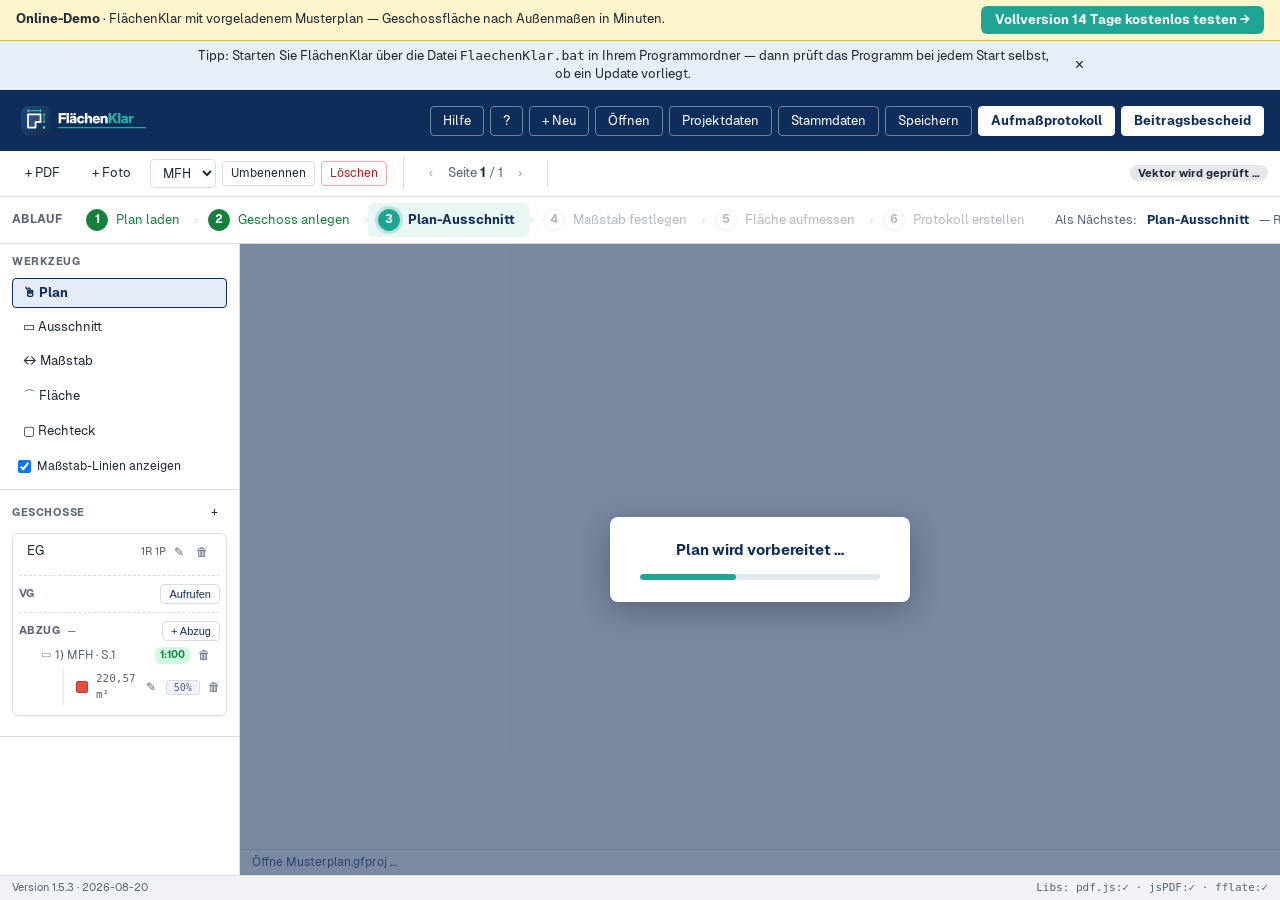
==== commit 2416e553: "Demo: Rebuild v1.5.3 (Gemeinde-Zuordnung eine Wahrheit + VG-Plausibilitaet) Spiegelt web-demo/ (Quel" ====
--- a/index.html
+++ b/index.html
@@ -12,7 +12,7 @@
 <link rel="icon" type="image/svg+xml" href="assets/flaechenklar_icon.svg">
 <link rel="stylesheet" href="css/style.css">
 <link rel="stylesheet" href="css/ux-lotse.css">
-  <meta name="fk-demo-version" content="1.5.2">
+  <meta name="fk-demo-version" content="1.5.3">
 <meta name="robots" content="noindex, nofollow">
 <style id="demo-styles">
   .demo-banner-inner{display:flex;align-items:center;gap:12px;flex-wrap:wrap}
@@ -38,12 +38,13 @@
   </div>
 </div>
 
-<div class="partner-sperre-overlay" id="partnerSperreOverlay" role="alertdialog" aria-label="Lizenz gesperrt">
-  <div class="partner-sperre-box">
-    <strong>Lizenz gesperrt</strong>
-    <p>Diese Installation von FlächenKlar wurde vom Anbieter gesperrt.</p>
-    <p>Bitte wenden Sie sich an Alexander Geitner (FlächenKlar), um die Lizenz zu klären.</p>
-  </div>
+<div class="partner-sperre-overlay" id="partnerSperreOverlay" role="alertdialog" aria-hidden="true">
+  <!-- Inhalt bewusst leer: der Alarmtext wird erst per JS (js/lizenz.js,
+       fuelleSperrOverlay) eingefuegt, wenn die Partner-Fernsperre wirklich
+       greift. Ein statischer Text hier wuerde beim Kopieren der Seite
+       (Strg+A/C in eine Mail) auch im unsichtbaren Ruhezustand mitkopiert
+       werden -- siehe Support-Fall Seubersdorf 17.08.2026. -->
+  <div class="partner-sperre-box"></div>
 </div>
 
 <div id="appRoot">
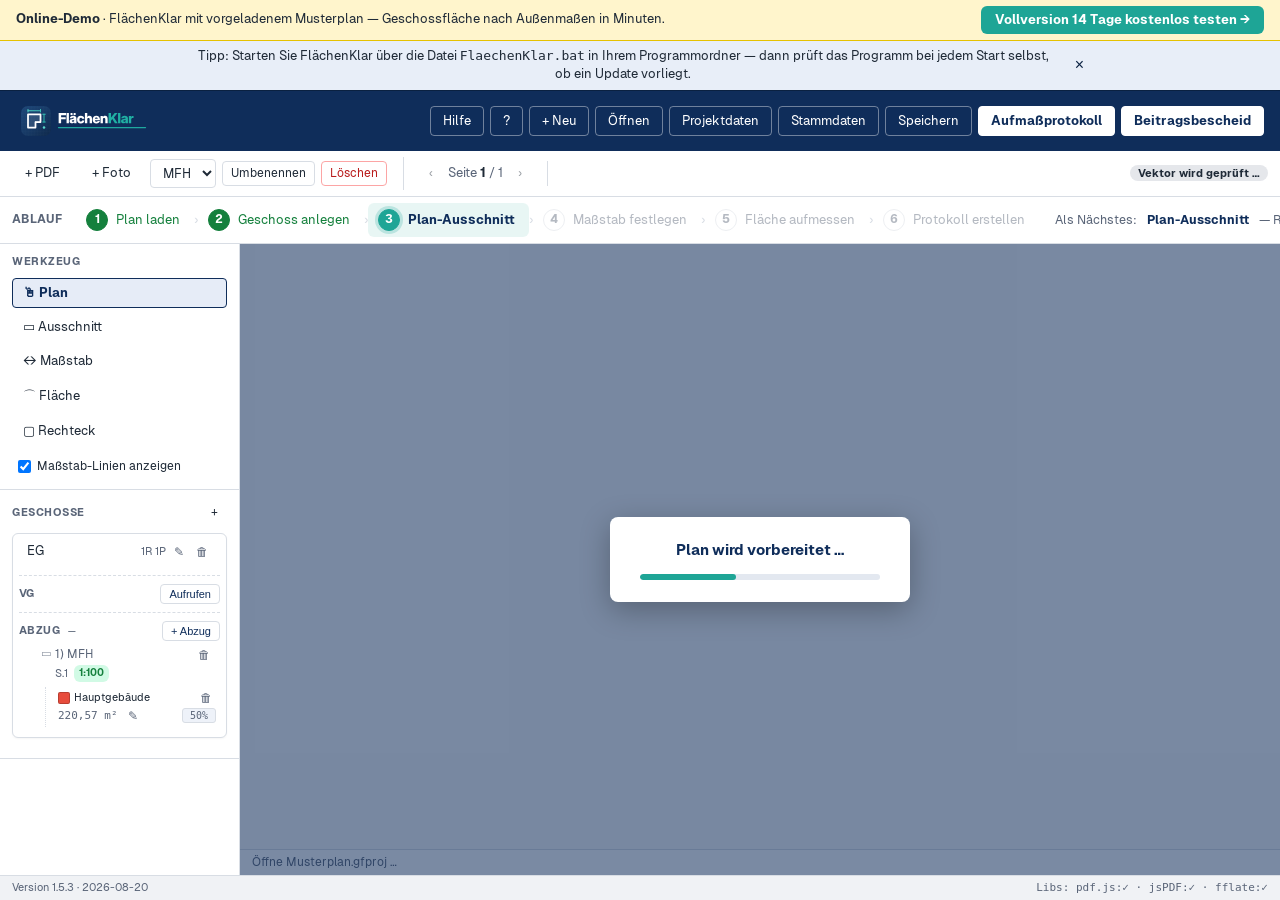
==== commit 88ab7080: "Demo 1.5.3: CTA auf Kontakt-Sektion, Fixes aus main Neubau aus tool main (e66b347). Der Banner-Knopf" ====
--- a/index.html
+++ b/index.html
@@ -27,7 +27,7 @@
     <div class="demo-banner-info">
       <strong>Online-Demo</strong> · FlächenKlar mit vorgeladenem Musterplan — Geschossfläche nach Außenmaßen in Minuten.
     </div>
-    <a class="demo-cta-btn" id="demoCtaVollversion" href="https://download.flaechenklar.de" target="_blank" rel="noopener">Vollversion 14 Tage kostenlos testen →</a>
+    <a class="demo-cta-btn" id="demoCtaVollversion" href="https://flaechenklar.de/#kontakt" target="_blank" rel="noopener">Vollversion 14 Tage kostenlos testen →</a>
   </div>
 </div>
 
@@ -965,10 +965,10 @@
         <input type="radio" name="diagnoseTiefe" value="minimal"> Minimal — nur App-Version + Browser-Info
       </label>
       <label style="display:block; margin:4px 0;">
-        <input type="radio" name="diagnoseTiefe" value="standard"> Standard — + Projekt-Metadaten (Zahlen, keine Namen)
+        <input type="radio" name="diagnoseTiefe" value="standard" checked> Standard (Default) — + anonymisierte Projekt-Metadaten und Statistik
       </label>
       <label style="display:block; margin:4px 0;">
-        <input type="radio" name="diagnoseTiefe" value="voll" checked> Mit Projekt-Snapshot (Default) — anonymisiert, ohne PDFs
+        <input type="radio" name="diagnoseTiefe" value="voll"> Mit Projekt-Snapshot — anonymisiert, ohne PDFs; nur auf Anforderung des Supports
       </label>
       <p style="margin-top:12px;">Vorschau (das wird gespeichert):</p>
       <textarea id="diagnosePreview" readonly style="width:100%; min-height:240px; font-family:Consolas,monospace; font-size:12px;"></textarea>
--- a/css/style.css
+++ b/css/style.css
@@ -304,10 +304,23 @@
   padding: 0 0 0 16px;
   font-size: 12px;
 }
+/* Plan-Ausschnitt in zwei Zeilen: oben Marker, Name und Loeschen, darunter
+   (.rg-werte, unter dem Namen ausgerichtet) Seite und Massstab-Pille. In EINER
+   Zeile blieb dem Namen in der 240 px breiten Sidebar bei realistischen PDF-Namen
+   nur ~54 px (mit Scrollbalken), die Seite am Textende gar keiner.
+   Der Name darf auf zwei Zeilen umbrechen: so bleiben zwei PDFs mit gleichem
+   Namensanfang unterscheidbar. Dateinamen haben oft keine Umbruchstelle
+   (Unterstriche, Bindestrich vor Ziffer), daher overflow-wrap: anywhere. Das bricht
+   aber erst mitten im Wort, wenn die Zeile keine andere Umbruchstelle hat -- darum
+   steht zwischen "N)" und Namen ein geschuetztes Leerzeichen (js/app.js), sonst
+   stuende "N)" allein in Zeile 1. Was auch dann nicht passt, kuerzt die
+   Zeilenbegrenzung mit "…"; der Tooltip am Namen zeigt ihn ganz. */
 .region-item {
-  display: flex;
-  align-items: center;
-  gap: 4px;
+  display: grid;
+  grid-template-columns: auto minmax(0, 1fr) auto;
+  align-items: start;
+  column-gap: 4px;
+  row-gap: 1px;
   padding: 3px 6px;
   cursor: pointer;
   border-radius: 3px;
@@ -320,7 +333,24 @@
   font-weight: 600;
 }
 .rg-marker { font-size: 11px; opacity: 0.7; }
-.rg-name { flex: 1; min-width: 0; overflow: hidden; text-overflow: ellipsis; white-space: nowrap; }
+.rg-name {
+  min-width: 0;
+  overflow: hidden;
+  overflow-wrap: anywhere;
+  display: -webkit-box;
+  -webkit-box-orient: vertical;
+  -webkit-line-clamp: 2;
+  line-clamp: 2;
+}
+.rg-werte {
+  grid-column: 2 / 4;
+  display: flex;
+  flex-wrap: wrap;   /* Rueckfall: passen Seite und Pille nicht nebeneinander, bricht die Pille um */
+  align-items: center;
+  gap: 1px 6px;
+  min-width: 0;
+}
+.rg-seite { font-size: 11px; white-space: nowrap; }
 
 .rg-kal {
   font-size: 10px;
@@ -354,22 +384,41 @@
 .mass-status.mass-status-pruefen { background: #fef3c7; color: var(--warn); }
 .mass-status.mass-status-fehlt   { background: #fee2e2; color: var(--fehlt); }
 
+/* Einrueckung bewusst knapp: die Punktlinie steht unter dem ▭ des Plan-
+   Ausschnitts. Mit 28 px blieb dem Flaechen-Eintrag in der 240 px breiten
+   Sidebar zu wenig Breite (mit Scrollbalken nur 125 px). */
 .polygon-subliste {
   list-style: none;
-  margin: 2px 0 4px 28px;
+  margin: 2px 0 4px 10px;
   padding: 0 0 0 8px;
   border-left: 1px dotted var(--border);
   font-size: 11px;
 }
+/* Flaechen-Eintrag in zwei Zeilen: oben Farbfeld, Name, Loeschen; darunter
+   .pg-werte (Flaeche, Stift, Deckkraft), "(gem. ...)" in eigener Zeile.
+   .pg-werte ist nicht eingerueckt: mit Scrollbalken passen sonst "≈ 1250,00 m²",
+   Stift und Deckkraft nicht mehr in eine Zeile. Reicht die Breite trotzdem
+   nicht (z. B. "≈ 12500,00 m²"), bricht der Deckkraft-Knopf rechtsbuendig in
+   eine eigene Zeile um: gewollter Rueckfall, nichts wird abgeschnitten. */
 .polygon-item {
   display: flex;
-  align-items: center;
-  gap: 4px;
+  flex-wrap: wrap;
+  align-items: center;
+  gap: 0 4px;
   padding: 2px 4px;
   cursor: pointer;
   border-radius: 3px;
   color: var(--text);
 }
+.polygon-item + .polygon-item { margin-top: 2px; }
+.pg-werte {
+  flex: 1 0 100%;
+  display: flex;
+  flex-wrap: wrap;
+  align-items: center;
+  gap: 0 4px;
+}
+.pg-werte .pg-deckkraft { margin-left: auto; }   /* rechtsbuendig; der Stift bleibt an der Zahl */
 .polygon-item:hover { background: #f0f4fa; }
 .polygon-item.aktiv {
   background: #fff7ed;
@@ -388,7 +437,7 @@
 }
 .pg-swatch:hover { transform: scale(1.25); border-color: var(--brand); }
 .pg-name { flex: 1; min-width: 0; overflow: hidden; text-overflow: ellipsis; white-space: nowrap; }
-.pg-flaeche { font-family: Consolas, monospace; color: var(--text-muted); font-size: 11px; }
+.pg-flaeche { font-family: Consolas, monospace; color: var(--text-muted); font-size: 11px; white-space: nowrap; }
 .pg-deckkraft {
   background: #eef2f9;
   border: 1px solid var(--border);
@@ -1541,7 +1590,9 @@
   color: var(--text-muted);
   font-size: 11px;
   font-style: italic;
-  margin-left: 4px;
+  white-space: nowrap;
+  order: 1;              /* eigene Zeile unter der Flaeche (nicht fokussierbar, Tab-Folge bleibt) */
+  flex-basis: 100%;
 }
 .polygon-item .pg-edit-flaeche {
   background: transparent;
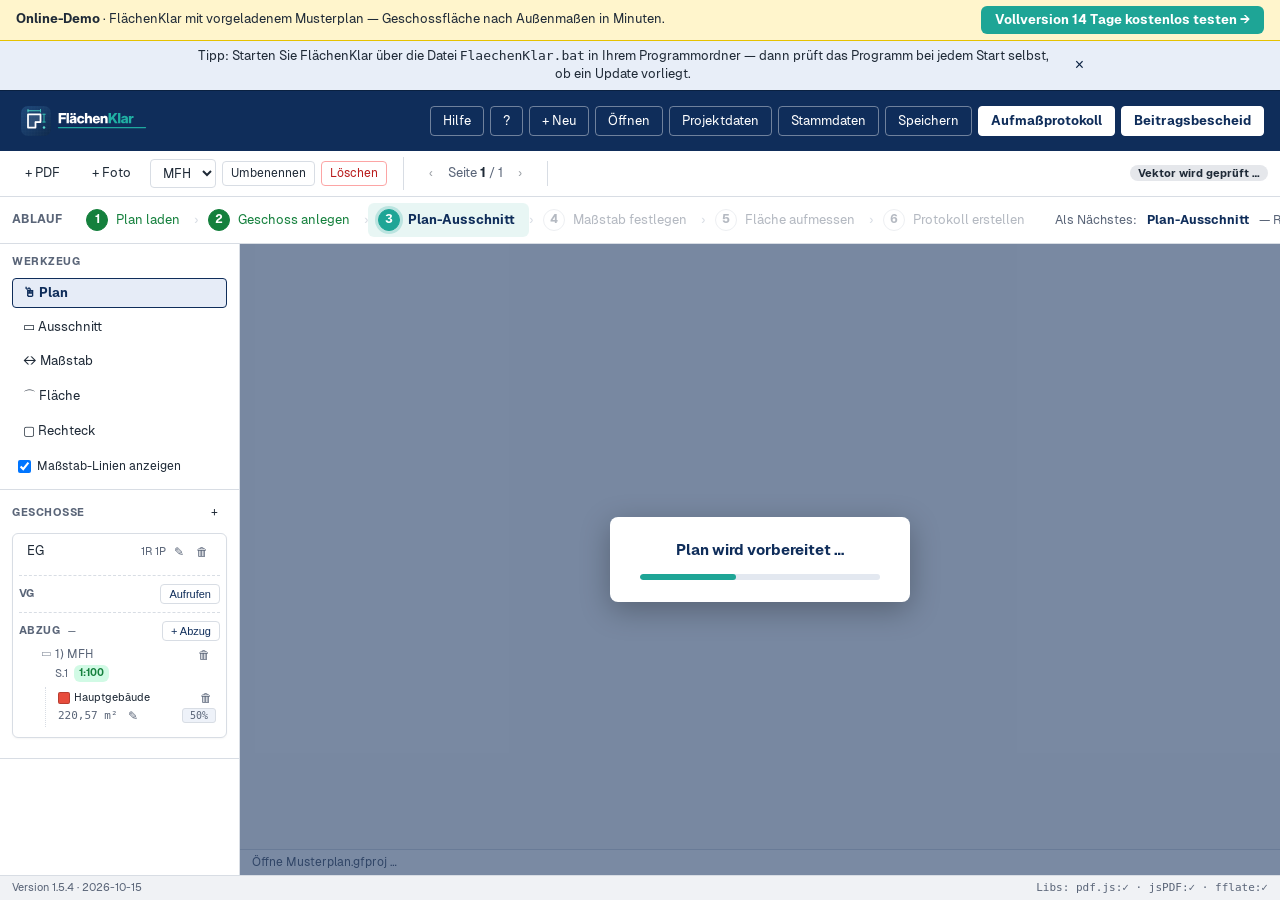
==== commit 37b967ab: "Demo 1.5.4 Browser-Demo aus tools/release.js Schritt 6b (deploy-demo), gebaut auf tool main 0bf23ae." ====
--- a/index.html
+++ b/index.html
@@ -12,7 +12,7 @@
 <link rel="icon" type="image/svg+xml" href="assets/flaechenklar_icon.svg">
 <link rel="stylesheet" href="css/style.css">
 <link rel="stylesheet" href="css/ux-lotse.css">
-  <meta name="fk-demo-version" content="1.5.3">
+  <meta name="fk-demo-version" content="1.5.4">
 <meta name="robots" content="noindex, nofollow">
 <style id="demo-styles">
   .demo-banner-inner{display:flex;align-items:center;gap:12px;flex-wrap:wrap}
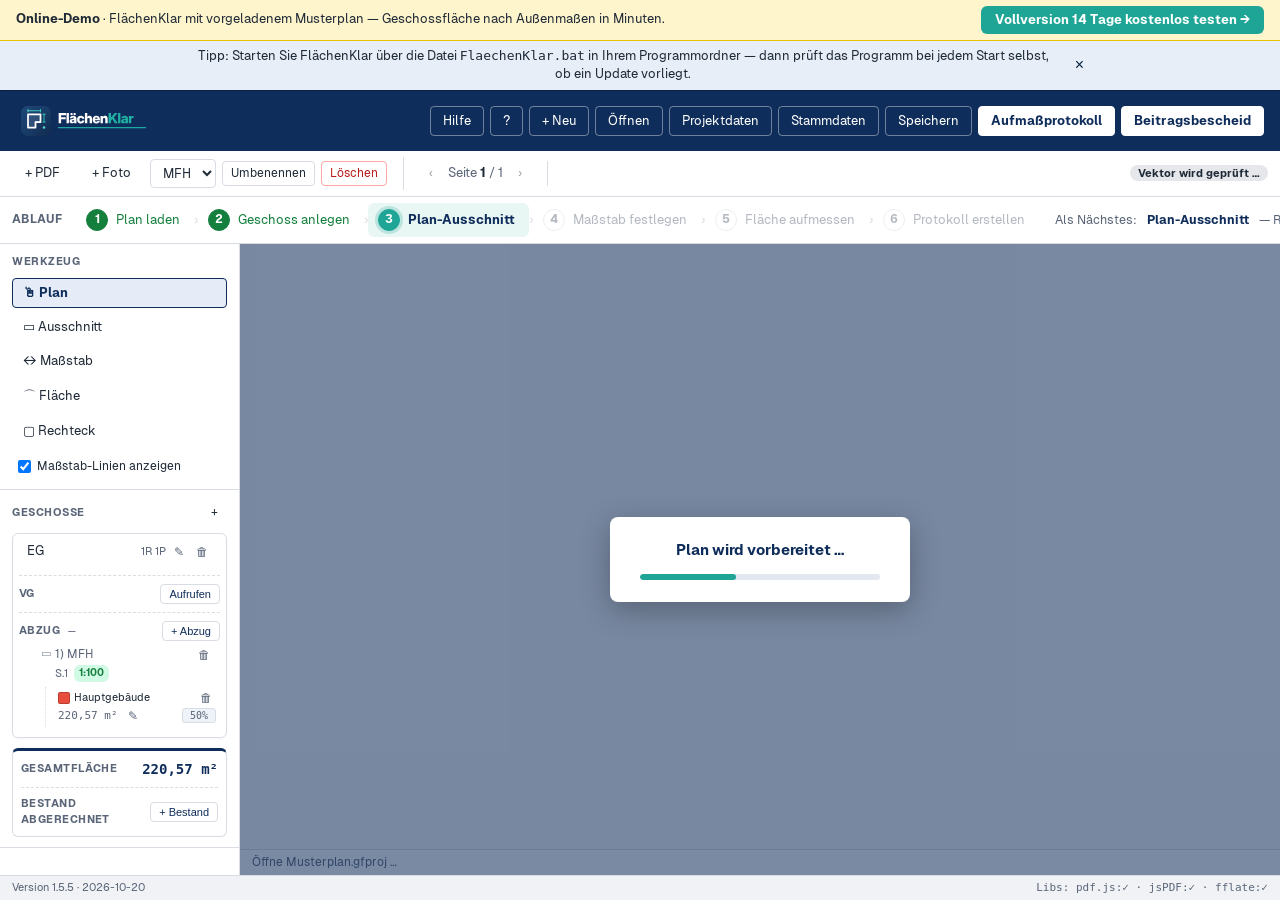
==== commit a0c630f7: "Demo 1.5.5" ====
--- a/index.html
+++ b/index.html
@@ -12,7 +12,7 @@
 <link rel="icon" type="image/svg+xml" href="assets/flaechenklar_icon.svg">
 <link rel="stylesheet" href="css/style.css">
 <link rel="stylesheet" href="css/ux-lotse.css">
-  <meta name="fk-demo-version" content="1.5.4">
+  <meta name="fk-demo-version" content="1.5.5">
 <meta name="robots" content="noindex, nofollow">
 <style id="demo-styles">
   .demo-banner-inner{display:flex;align-items:center;gap:12px;flex-wrap:wrap}
@@ -147,6 +147,10 @@
       <ul class="geschoss-liste" id="geschossListe">
         <li class="sb-empty">— noch keine Geschosse —</li>
       </ul>
+      <!-- Gesamtbilanz: Gesamtflaeche wie im Aufmassprotokoll, darunter Bestand
+           abgerechnet (Ersatzneubau) und Saldo. Gerendert von
+           aktualisiereGesamtBilanz() in app.js, erst ab dem ersten Geschoss sichtbar. -->
+      <div class="gb" id="gesamtBilanz" hidden></div>
     </section>
 
   </aside>
--- a/css/style.css
+++ b/css/style.css
@@ -1360,6 +1360,63 @@
   border-radius: 3px;
   padding: 0 3px;
 }
+/* Gesamtbilanz am Fuss der Geschossliste: Gesamtflaeche, Bestand abgerechnet
+   (Ersatzneubau), Saldo. Gleiche Bildsprache wie der Abzug je Geschoss
+   (Label in Kapitaelchen, Werte in Consolas, gestrichelte Trennlinie). Ein
+   negativer Saldo bleibt in der Markenfarbe: er ist ein gueltiges Ergebnis,
+   kein Fehler. */
+.gb {
+  margin-top: 4px;
+  padding: 8px 8px 8px;
+  background: var(--bg-card);
+  border: 1px solid var(--border);
+  border-top: 3px solid var(--brand);
+  border-radius: 6px;
+  font-size: 12px;
+}
+.gb[hidden] { display: none; }
+.gb-zeile { display: flex; align-items: center; gap: 6px; }
+.gb-label {
+  flex: 1;
+  min-width: 0;
+  font-size: 11px;
+  font-weight: 600;
+  color: var(--text-muted);
+  text-transform: uppercase;
+  letter-spacing: 0.04em;
+}
+.gb-wert { font-family: Consolas, monospace; font-weight: 600; white-space: nowrap; }
+.gb-gesamt .gb-wert { font-size: 14px; color: var(--brand); }
+.gb-hinweis {
+  margin-top: 3px;
+  font-size: 10px;
+  line-height: 1.35;
+  color: var(--text-muted);
+}
+.gb-bestand {
+  margin-top: 8px;
+  padding-top: 8px;
+  border-top: 1px dashed var(--border);
+}
+.gb-zeile-wert { justify-content: flex-end; margin-top: 2px; }
+.gb-nachweis {
+  margin-top: 2px;
+  font-size: 10px;
+  line-height: 1.35;
+  font-style: italic;
+  color: var(--text-muted);
+  display: -webkit-box;
+  -webkit-line-clamp: 2;
+  -webkit-box-orient: vertical;
+  overflow: hidden;
+}
+.gb-saldo {
+  margin-top: 8px;
+  padding-top: 6px;
+  border-top: 2px solid var(--brand);
+}
+.gb-saldo .gb-label { color: var(--brand); }
+.gb-saldo .gb-wert { font-size: 14px; color: var(--brand); }
 .fk-abzug-check {
   display: flex;
   align-items: flex-start;
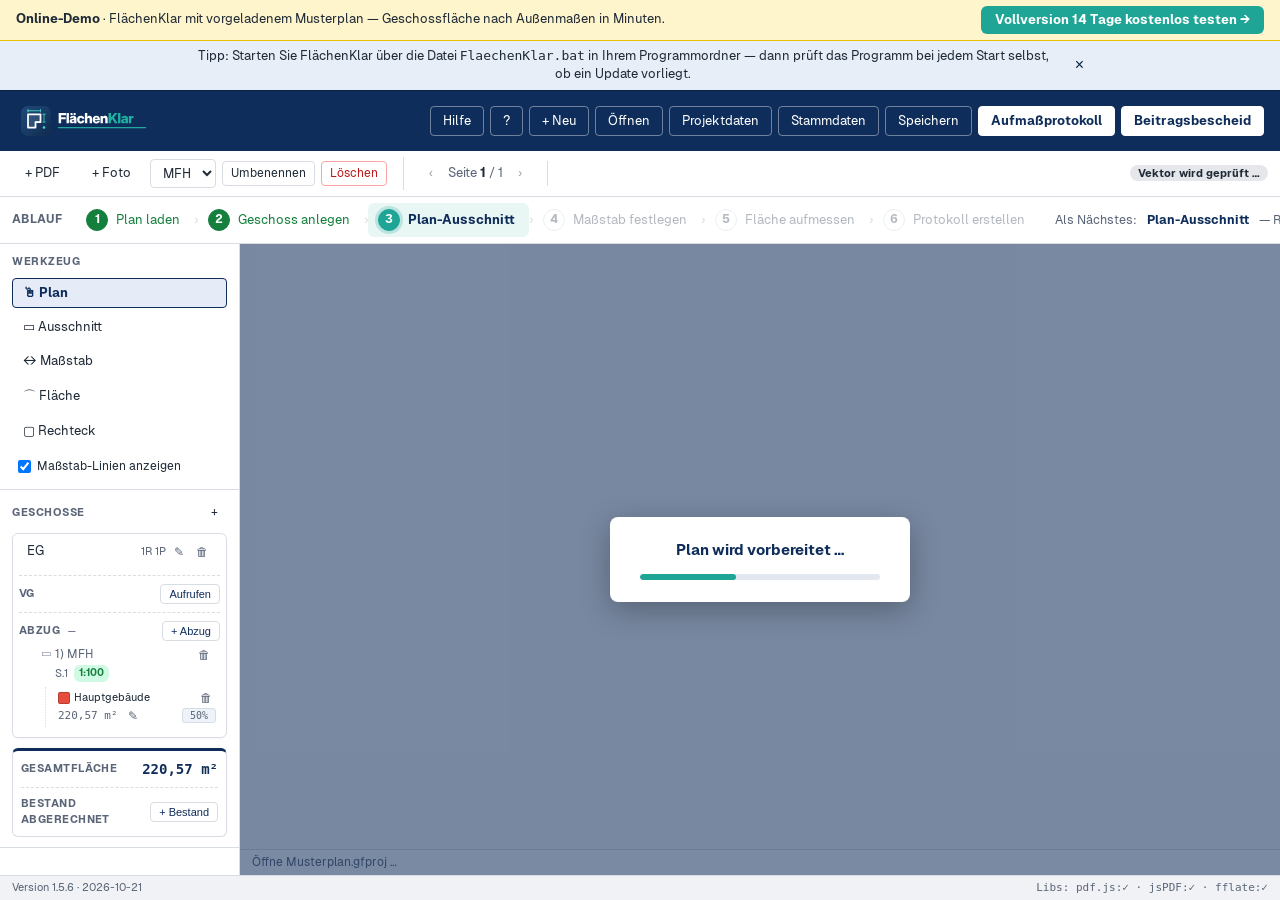
==== commit 2d791f4c: "Browser-Demo 1.5.6 Co-Authored-By: Claude Sonnet 5.5 <noreply@anthropic.com>" ====
--- a/index.html
+++ b/index.html
@@ -12,7 +12,7 @@
 <link rel="icon" type="image/svg+xml" href="assets/flaechenklar_icon.svg">
 <link rel="stylesheet" href="css/style.css">
 <link rel="stylesheet" href="css/ux-lotse.css">
-  <meta name="fk-demo-version" content="1.5.5">
+  <meta name="fk-demo-version" content="1.5.6">
 <meta name="robots" content="noindex, nofollow">
 <style id="demo-styles">
   .demo-banner-inner{display:flex;align-items:center;gap:12px;flex-wrap:wrap}
@@ -493,6 +493,7 @@
         <ul class="be-fehler" id="beFehler" hidden></ul>
       </div>
       <p class="pd-hint" id="beDoppelHinweis" hidden>Hinweis: Bei zwei Beitragsarten werden 2 Dateien erstellt (Wasser + Abwasser).</p>
+      <p class="pd-hint" id="beRundungHinweis" hidden>Hinweis: Für dieses Projekt wurde schon ein Beitragsbescheid mit einer früheren Programmversion erstellt. Seit Version 1.5.6 rechnet das Programm mit den gedruckten, auf zwei Nachkommastellen gerundeten Flächen. Der Betrag kann deshalb um wenige Cent von dem früheren Bescheid abweichen. Bitte vor einem erneuten Export prüfen.</p>
       <p class="fk-fehler" id="beExportFehler" hidden></p>
     </div>
     <div class="modal-foot">
